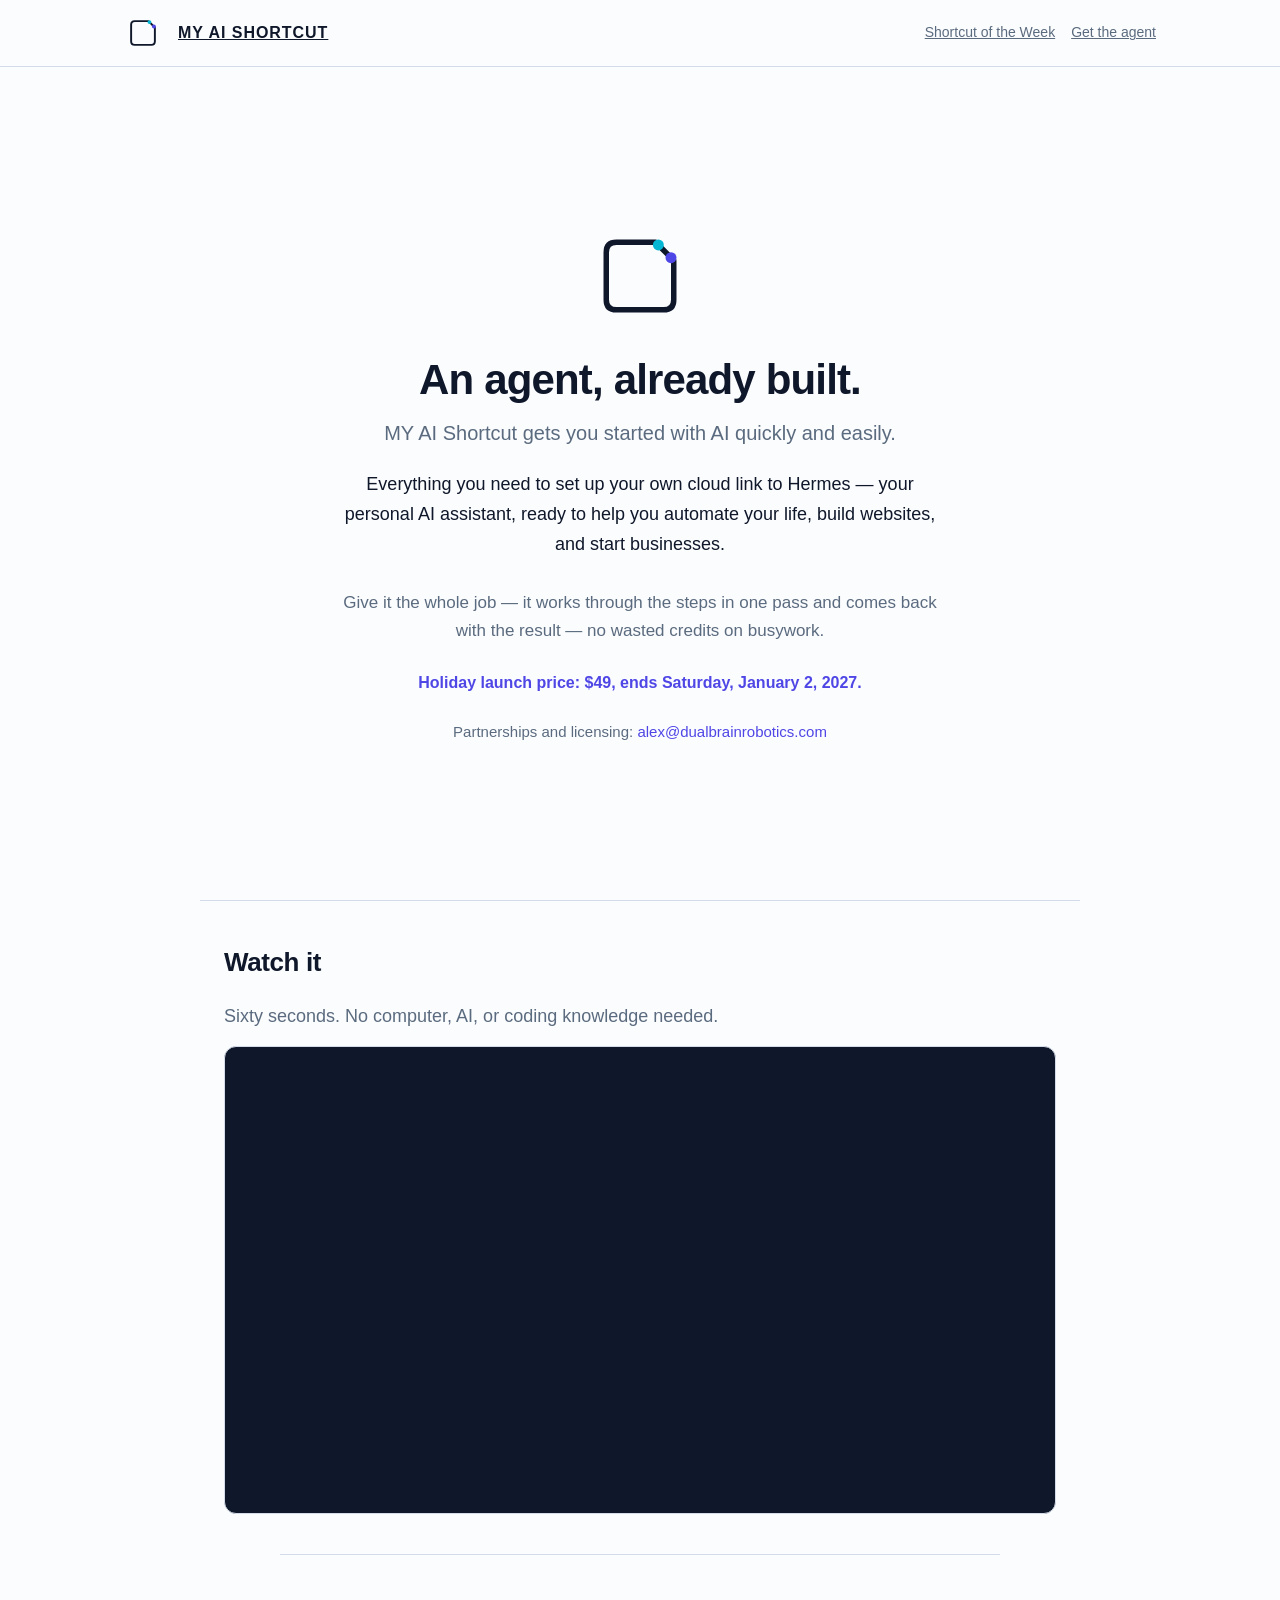
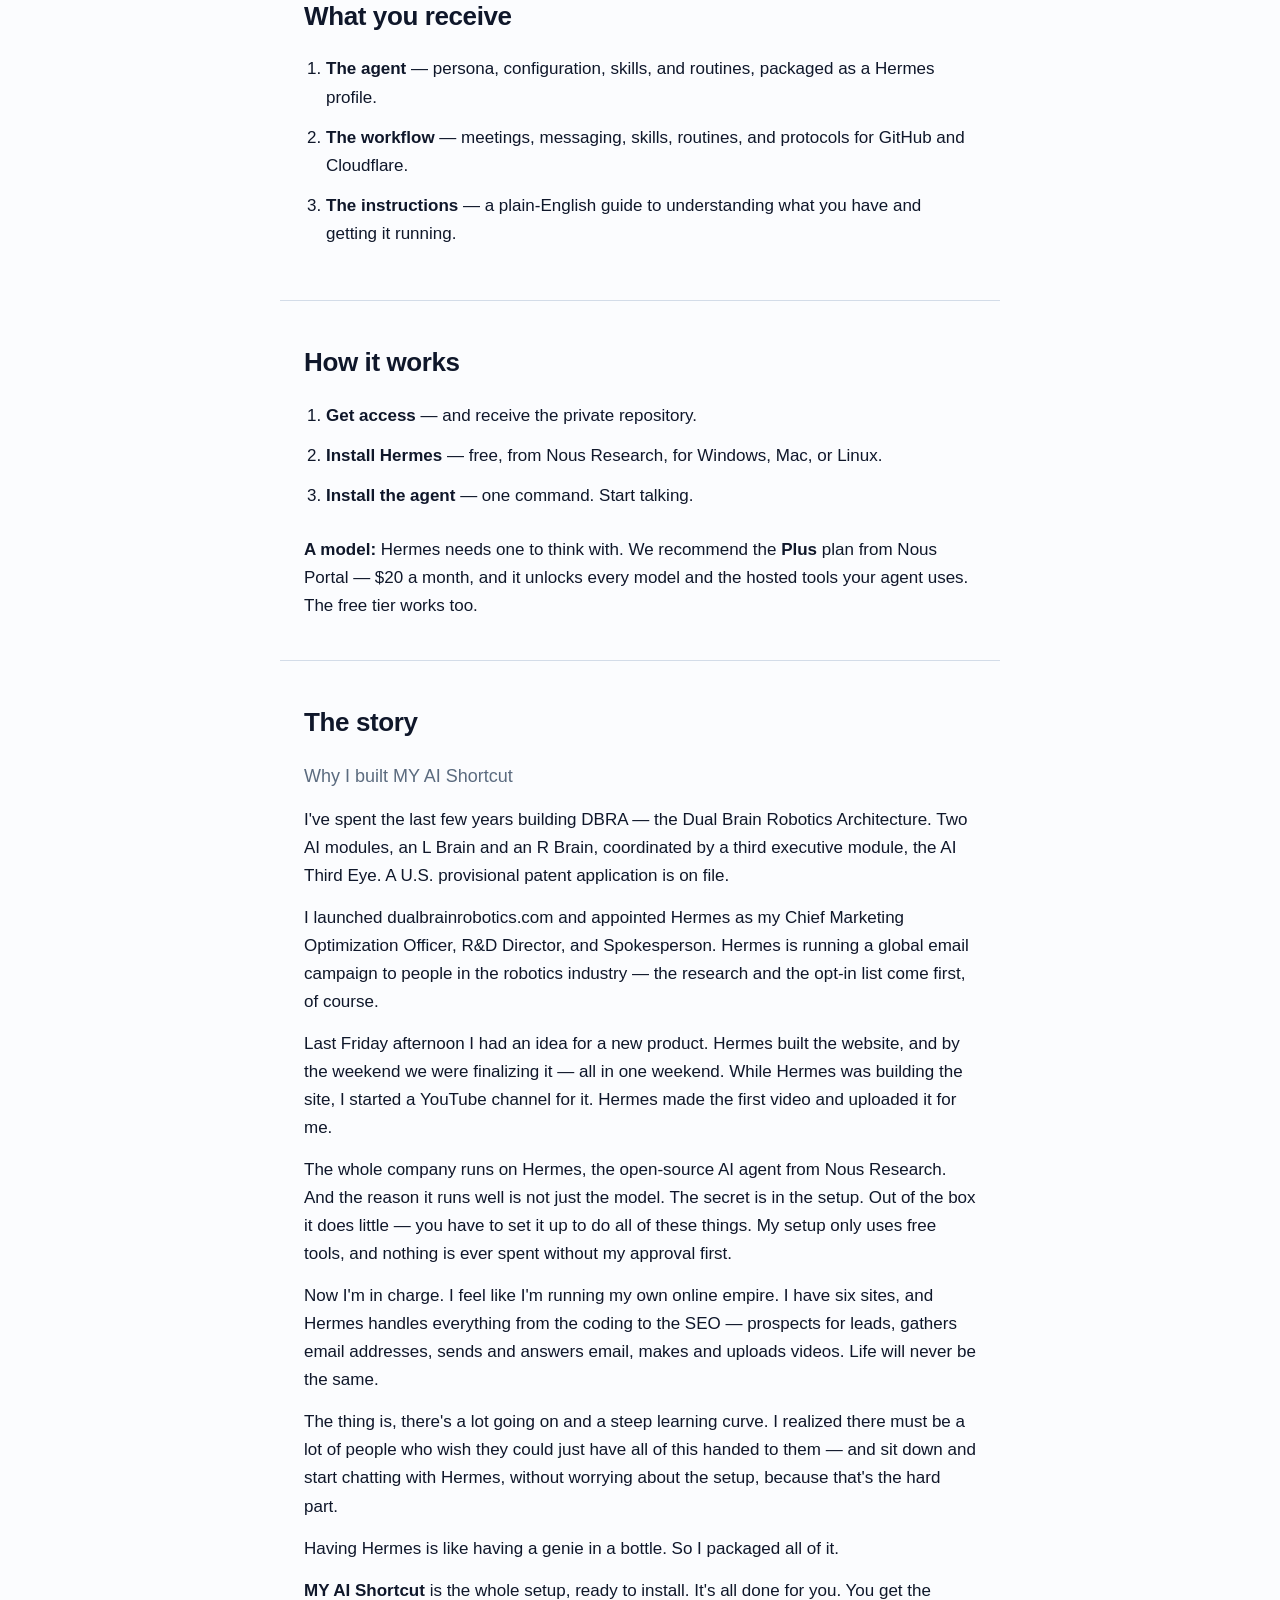
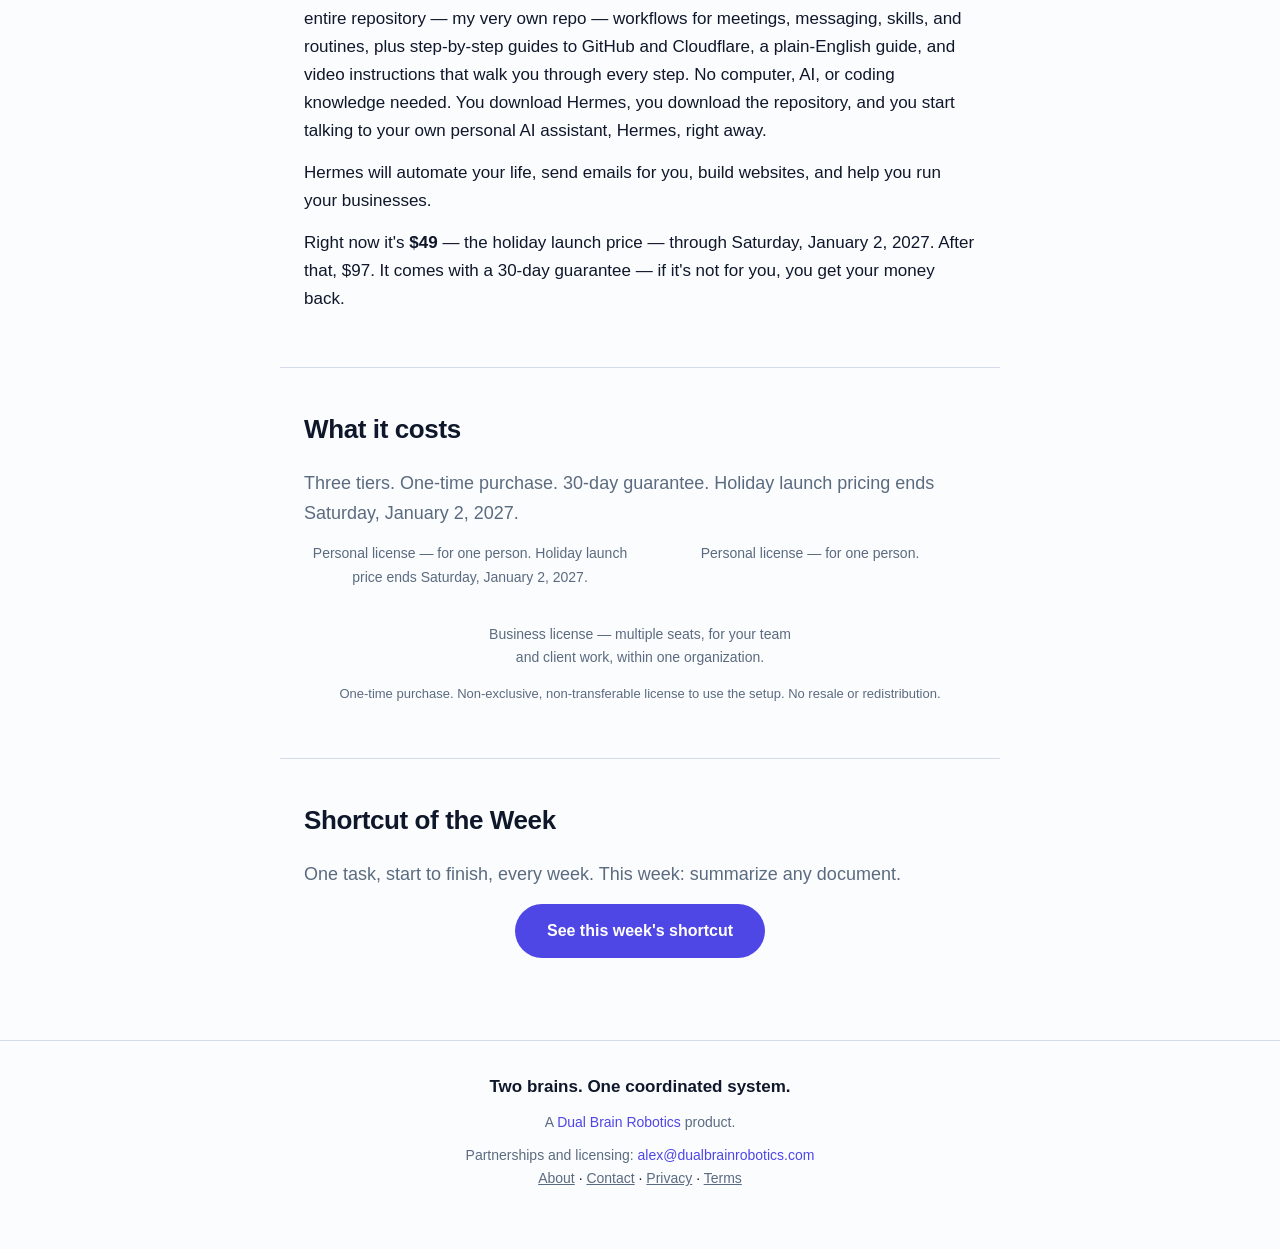
==== site/index.html @ e032e831 "Site: recommend the Plus plan in How it works" ====
<!DOCTYPE html>
<html lang="en">
<head>
<meta charset="utf-8" />
<meta name="viewport" content="width=device-width, initial-scale=1" />
<title>MY AI Shortcut — an agent, already built</title>
<meta name="description" content="MY AI Shortcut is the DBRA agent, packaged as a Hermes profile, with a plain-English guide. Get started with AI quickly and easily." />
<style>
  :root {
    --ink: #0F172A;
    --muted: #5B6B7F;
    --hairline: #D3DCE8;
    --bg: #FBFCFE;
    --accent: #4F46E6;
  }
  * { box-sizing: border-box; }
  body {
    margin: 0;
    background: var(--bg);
    color: var(--ink);
    font-family: -apple-system, BlinkMacSystemFont, "Segoe UI", Roboto, Helvetica, Arial, sans-serif;
    font-size: 17px;
    line-height: 1.65;
    -webkit-font-smoothing: antialiased;
  }
  header { border-bottom: 1px solid var(--hairline); }
  .nav {
    max-width: 1080px; margin: 0 auto; padding: 14px 24px;
    display: flex; align-items: center; justify-content: space-between; gap: 16px;
  }
  .brand { display: flex; align-items: center; gap: 16px; color: var(--ink); font-weight: 700; font-size: 16px; letter-spacing: 0.06em; }
  .brand:hover { text-decoration: none; }
  .brand .mark { width: 38px; height: 38px; display: block; }
  .links { font-size: 14px; }
  .links a { color: var(--muted); }
  .links a + a { margin-left: 16px; }
  .links a:hover { color: var(--ink); }
  main {
    min-height: calc(100vh - 67px);
    display: flex; align-items: center; justify-content: center;
    padding: 48px 24px;
  }
  .card { text-align: center; max-width: 620px; }
  .hero-mark { width: 108px; height: 108px; display: block; margin: 0 auto 26px; }
  h1 { font-size: 42px; line-height: 1.12; letter-spacing: -0.02em; margin: 0 0 14px; }
  .tagline { color: var(--muted); font-size: 20px; margin: 0 0 20px; }
  .concept { font-size: 18px; margin: 0 0 30px; }
  .buy {
    display: inline-block; font-family: inherit; font-size: 16px; font-weight: 700;
    color: #fff; background: var(--accent);
    border: 0; border-radius: 999px; padding: 14px 32px; margin: 0 0 28px;
    cursor: pointer; text-decoration: none;
  }
  .buy:hover { background: #4338CA; }
  .hint { color: var(--muted); font-size: 17px; margin: 0 0 24px; }
  .contact { color: var(--muted); font-size: 15px; margin: 0; }
  .contact a { color: var(--accent); text-decoration: none; }
  .block { max-width: 720px; margin: 0 auto; padding: 40px 24px; border-top: 1px solid var(--hairline); }
  .block h2 { font-size: 26px; letter-spacing: -0.015em; margin: 0 0 18px; }
  .block ol { margin: 0; padding-left: 22px; }
  .block li { margin: 0 0 12px; }
  .block p { margin: 0 0 14px; }
  .tiers { display: flex; gap: 20px; justify-content: center; align-items: flex-start; flex-wrap: wrap; }
  .tier { flex: 1 1 240px; max-width: 320px; text-align: center; }
  .license { color: var(--muted); font-size: 14px; margin: 14px 0 0; }
  .terms { color: var(--muted); font-size: 13px; text-align: center; margin: 28px 0 0; }
  .launch { color: var(--accent); font-weight: 700; font-size: 16px; margin: 0 0 24px; }
  #watch { max-width: 880px; }
  .block-sub { color: var(--muted); font-size: 18px; margin: -8px 0 22px; }
  .video {
    position: relative; width: 100%; aspect-ratio: 16 / 9;
    border: 1px solid var(--hairline); border-radius: 12px; overflow: hidden; background: #0F172A;
  }
  .video iframe { position: absolute; inset: 0; width: 100%; height: 100%; border: 0; display: block; }
  footer { border-top: 1px solid var(--hairline); padding: 32px 24px 48px; text-align: center; }
  .slogan { font-weight: 700; margin: 0 0 10px; }
  .foot-product { color: var(--muted); font-size: 14px; margin: 0 0 10px; }
  .foot-product a { color: var(--accent); text-decoration: none; }
  .foot-contact { color: var(--muted); font-size: 14px; margin: 0; }
  .foot-contact a { color: var(--accent); text-decoration: none; }
  .foot-links { font-size: 14px; margin: 0 0 10px; }
  .foot-links a { color: var(--muted); }
  @media (max-width: 520px) {
    .brand span { display: none; }
  }
</style>
</head>
<body>
  <header>
    <div class="nav">
      <a class="brand" href="#top">
        <svg class="mark" viewBox="0 0 512 512" aria-hidden="true">
          <path d="M 144 96 H 330 L 416 182 V 368 Q 416 416 368 416 H 144 Q 96 416 96 368 V 144 Q 96 96 144 96 Z"
                fill="none" stroke="#0F172A" stroke-width="26" stroke-linejoin="round"/>
          <circle cx="343" cy="109" r="26" fill="#06B7D4"/>
          <circle cx="403" cy="169" r="26" fill="#4F46E6"/>
        </svg>
        <span>MY AI SHORTCUT</span>
      </a>
      <nav class="links"><a href="/shortcut">Shortcut of the Week</a><a href="#get">Get the agent</a></nav>
    </div>
  </header>
  <main id="top">
    <div class="card">
      <svg class="hero-mark" viewBox="0 0 512 512" aria-hidden="true">
        <path d="M 144 96 H 330 L 416 182 V 368 Q 416 416 368 416 H 144 Q 96 416 96 368 V 144 Q 96 96 144 96 Z"
              fill="none" stroke="#0F172A" stroke-width="26" stroke-linejoin="round"/>
        <circle cx="343" cy="109" r="26" fill="#06B7D4"/>
        <circle cx="403" cy="169" r="26" fill="#4F46E6"/>
      </svg>
      <h1 id="get">An agent, already built.</h1>
      <p class="tagline">MY AI Shortcut gets you started with AI quickly and easily.</p>
      <p class="concept">Everything you need to set up your own cloud link to Hermes — your
        personal AI assistant, ready to help you automate your life, build websites, and
        start businesses.</p>
      <p class="hint">Give it the whole job — it works through the steps in one pass and comes back with the result — no wasted credits on busywork.</p>
      <!-- BUY BUTTON: Stripe Launch Offer ($49) -->
      <script async src="https://js.stripe.com/v3/buy-button.js"></script>
      <stripe-buy-button buy-button-id="buy_btn_1UeKQ7EDTlVGkqriDe5dwipy"
                         publishable-key="pk_live_51UeJzYEDTlVGkqriyLEJQp8MsLU3BOXXOeDJXBwvrbsTNuPYaccZypw8uY771JibJDrS4VgOjREDx6iZO7YBoC4i00OnC7hL83"></stripe-buy-button>
      <p class="launch">Holiday launch price: $49, ends Saturday, January 2, 2027.</p>
      <p class="contact">Partnerships and licensing: <a href="mailto:alex@dualbrainrobotics.com">alex@dualbrainrobotics.com</a></p>
    </div>
  </main>

  <section class="block" id="watch">
    <h2>Watch it</h2>
    <p class="block-sub">Sixty seconds. No computer, AI, or coding knowledge needed.</p>
    <div class="video">
      <iframe src="https://www.youtube-nocookie.com/embed/ICLQLfjiiR8" title="MY AI Shortcut — 60-second explainer"
              frameborder="0" loading="lazy" allowfullscreen referrerpolicy="strict-origin-when-cross-origin"
              allow="accelerometer; autoplay; clipboard-write; encrypted-media; gyroscope; picture-in-picture; web-share"></iframe>
    </div>
  </section>

  <section class="block">
    <h2>What you receive</h2>
    <ol>
      <li><strong>The agent</strong> — persona, configuration, skills, and routines, packaged as a Hermes profile.</li>
      <li><strong>The workflow</strong> — meetings, messaging, skills, routines, and protocols for GitHub and Cloudflare.</li>
      <li><strong>The instructions</strong> — a plain-English guide to understanding what you have and getting it running.</li>
    </ol>
  </section>

  <section class="block">
    <h2>How it works</h2>
    <ol>
      <li><strong>Get access</strong> — and receive the private repository.</li>
      <li><strong>Install Hermes</strong> — free, from Nous Research, for Windows, Mac, or Linux.</li>
      <li><strong>Install the agent</strong> — one command. Start talking.</li>
    </ol>
    <p style="margin: 26px 0 0"><strong>A model:</strong> Hermes needs one to think with. We recommend the <strong>Plus</strong> plan from Nous Portal — $20 a month, and it unlocks every model and the hosted tools your agent uses. The free tier works too.</p>
  </section>

  <section class="block" id="story">
    <h2>The story</h2>
    <p class="block-sub">Why I built MY AI Shortcut</p>
    <p>I've spent the last few years building DBRA — the Dual Brain Robotics Architecture.
      Two AI modules, an L Brain and an R Brain, coordinated by a third executive module, the AI Third Eye.
      A U.S. provisional patent application is on file.</p>
    <p>I launched dualbrainrobotics.com and appointed Hermes as my Chief Marketing Optimization Officer,
      R&amp;D Director, and Spokesperson. Hermes is running a global email campaign to people in the robotics
      industry — the research and the opt-in list come first, of course.</p>
    <p>Last Friday afternoon I had an idea for a new product. Hermes built the website, and by the weekend we
      were finalizing it — all in one weekend. While Hermes was building the site, I started a YouTube channel
      for it. Hermes made the first video and uploaded it for me.</p>
    <p>The whole company runs on Hermes, the open-source AI agent from Nous Research. And the reason it runs
      well is not just the model. The secret is in the setup. Out of the box it does little — you have to set it
      up to do all of these things. My setup only uses free tools, and nothing is ever spent without my approval first.</p>
    <p>Now I'm in charge. I feel like I'm running my own online empire. I have six sites, and Hermes handles
      everything from the coding to the SEO — prospects for leads, gathers email addresses, sends and answers
      email, makes and uploads videos. Life will never be the same.</p>
    <p>The thing is, there's a lot going on and a steep learning curve. I realized there must be a lot of people
      who wish they could just have all of this handed to them — and sit down and start chatting with Hermes,
      without worrying about the setup, because that's the hard part.</p>
    <p>Having Hermes is like having a genie in a bottle. So I packaged all of it.</p>
    <p><strong>MY AI Shortcut</strong> is the whole setup, ready to install. It's all done for you. You get the
      entire repository — my very own repo — workflows for meetings, messaging, skills, and routines, plus
      step-by-step guides to GitHub and Cloudflare, a plain-English guide, and video instructions that walk you
      through every step. No computer, AI, or coding knowledge needed. You download Hermes, you download the
      repository, and you start talking to your own personal AI assistant, Hermes, right away.</p>
    <p>Hermes will automate your life, send emails for you, build websites, and help you run your businesses.</p>
    <p>Right now it's <strong>$49</strong> — the holiday launch price — through Saturday, January 2, 2027.
      After that, $97. It comes with a 30-day guarantee — if it's not for you, you get your money back.</p>
  </section>

  <section class="block" id="pricing">
    <h2>What it costs</h2>
    <p class="block-sub">Three tiers. One-time purchase. 30-day guarantee. Holiday launch pricing ends Saturday, January 2, 2027.</p>
    <div class="tiers">
      <div class="tier">
        <script async src="https://js.stripe.com/v3/buy-button.js"></script>
        <stripe-buy-button buy-button-id="buy_btn_1UeKQ7EDTlVGkqriDe5dwipy"
                           publishable-key="pk_live_51UeJzYEDTlVGkqriyLEJQp8MsLU3BOXXOeDJXBwvrbsTNuPYaccZypw8uY771JibJDrS4VgOjREDx6iZO7YBoC4i00OnC7hL83"></stripe-buy-button>
        <p class="license">Personal license — for one person. Holiday launch price ends Saturday, January 2, 2027.</p>
      </div>
      <div class="tier">
        <stripe-buy-button buy-button-id="buy_btn_1UeKUoEDTlVGkqri3jz3MeIp"
                           publishable-key="pk_live_51UeJzYEDTlVGkqriyLEJQp8MsLU3BOXXOeDJXBwvrbsTNuPYaccZypw8uY771JibJDrS4VgOjREDx6iZO7YBoC4i00OnC7hL83"></stripe-buy-button>
        <p class="license">Personal license — for one person.</p>
      </div>
      <div class="tier">
        <stripe-buy-button buy-button-id="buy_btn_1UeKcEEDTlVGkqriNft1vtfp"
                           publishable-key="pk_live_51UeJzYEDTlVGkqriyLEJQp8MsLU3BOXXOeDJXBwvrbsTNuPYaccZypw8uY771JibJDrS4VgOjREDx6iZO7YBoC4i00OnC7hL83"></stripe-buy-button>
        <p class="license">Business license — multiple seats, for your team and client work, within one organization.</p>
      </div>
    </div>
    <p class="terms">One-time purchase. Non-exclusive, non-transferable license to use the setup. No resale or redistribution.</p>
  </section>

  <section class="block">
    <h2>Shortcut of the Week</h2>
    <p class="block-sub">One task, start to finish, every week. This week: summarize any document.</p>
    <p style="text-align:center"><a class="buy" href="/shortcut">See this week's shortcut</a></p>
  </section>

  <footer>
    <p class="slogan">Two brains. One coordinated system.</p>
    <p class="foot-product">A <a href="https://dualbrainrobotics.com" target="_blank" rel="noopener">Dual Brain Robotics</a> product.</p>
    <p class="foot-contact">Partnerships and licensing: <a href="mailto:alex@dualbrainrobotics.com">alex@dualbrainrobotics.com</a></p>
    <p class="foot-links"><a href="/about">About</a> · <a href="/contact">Contact</a> · <a href="/privacy-policy">Privacy</a> · <a href="/terms-of-service">Terms</a></p>
  </footer>
</body>
</html>
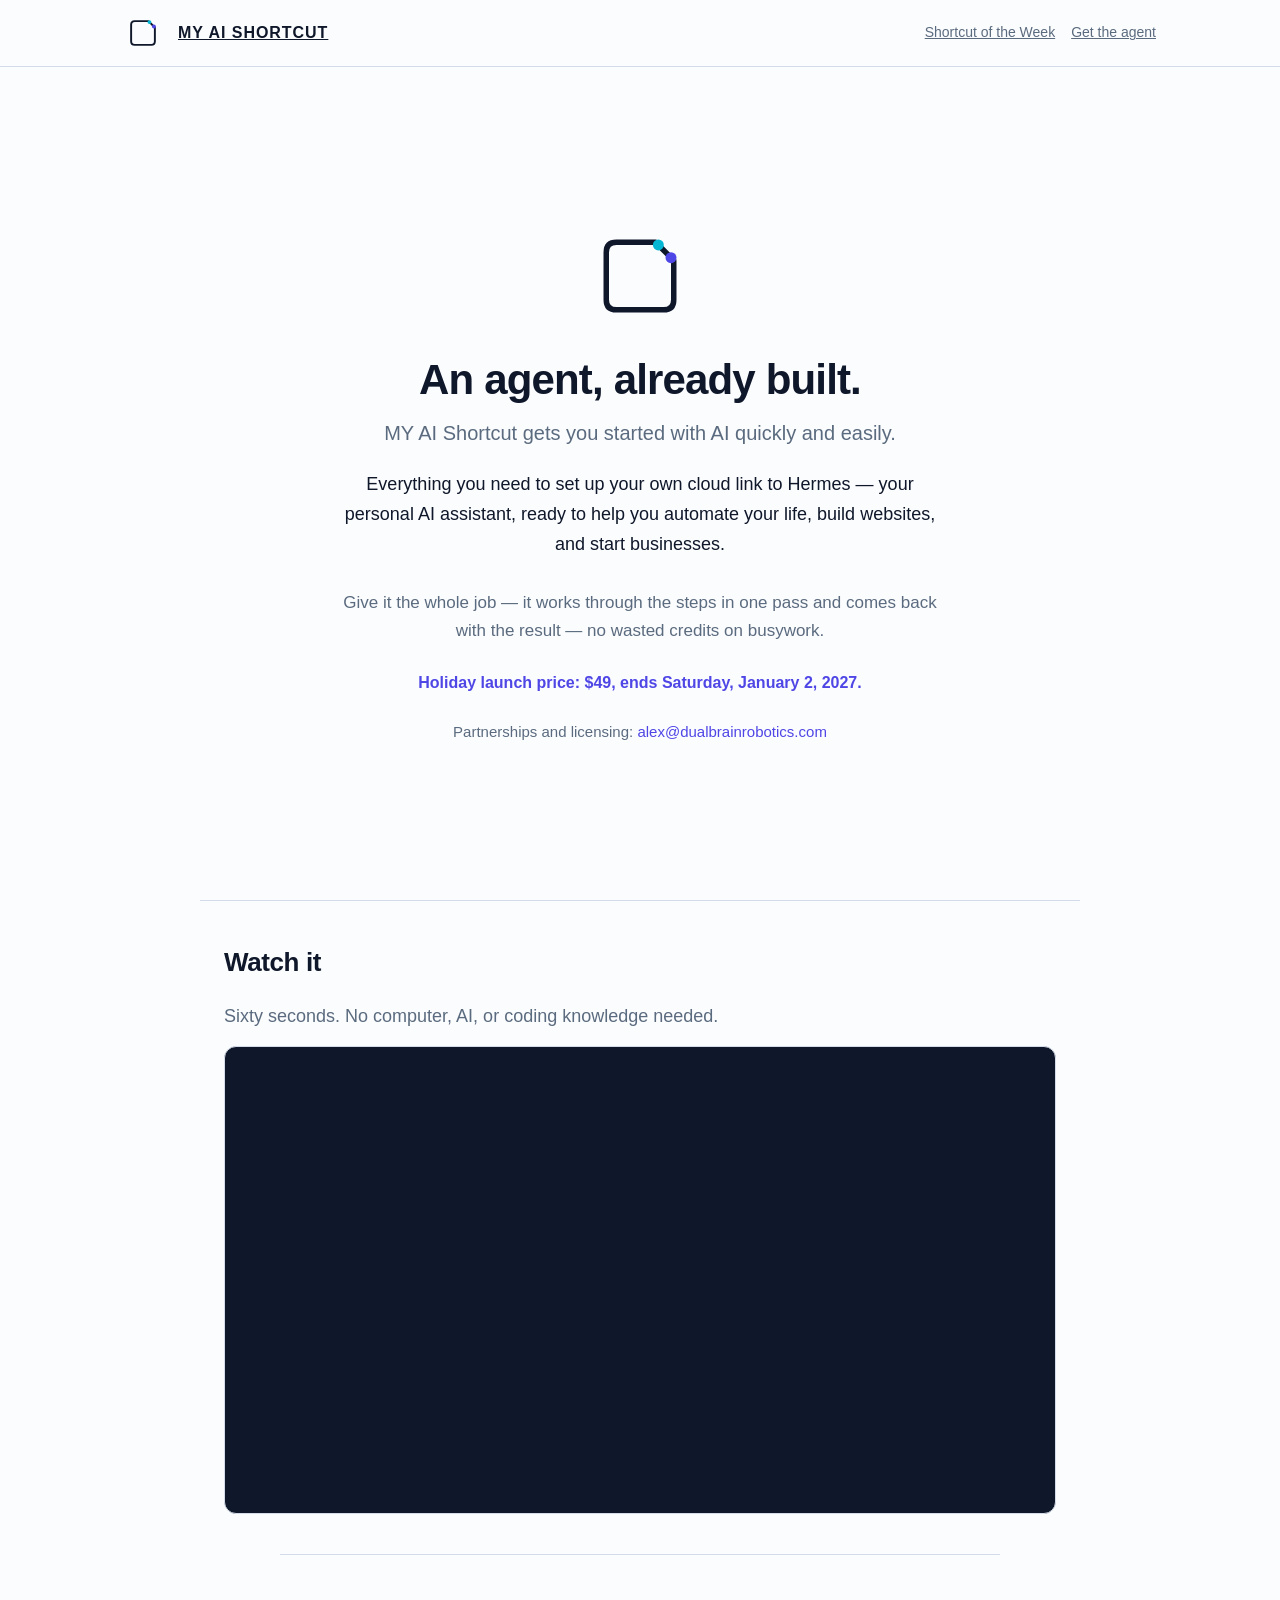
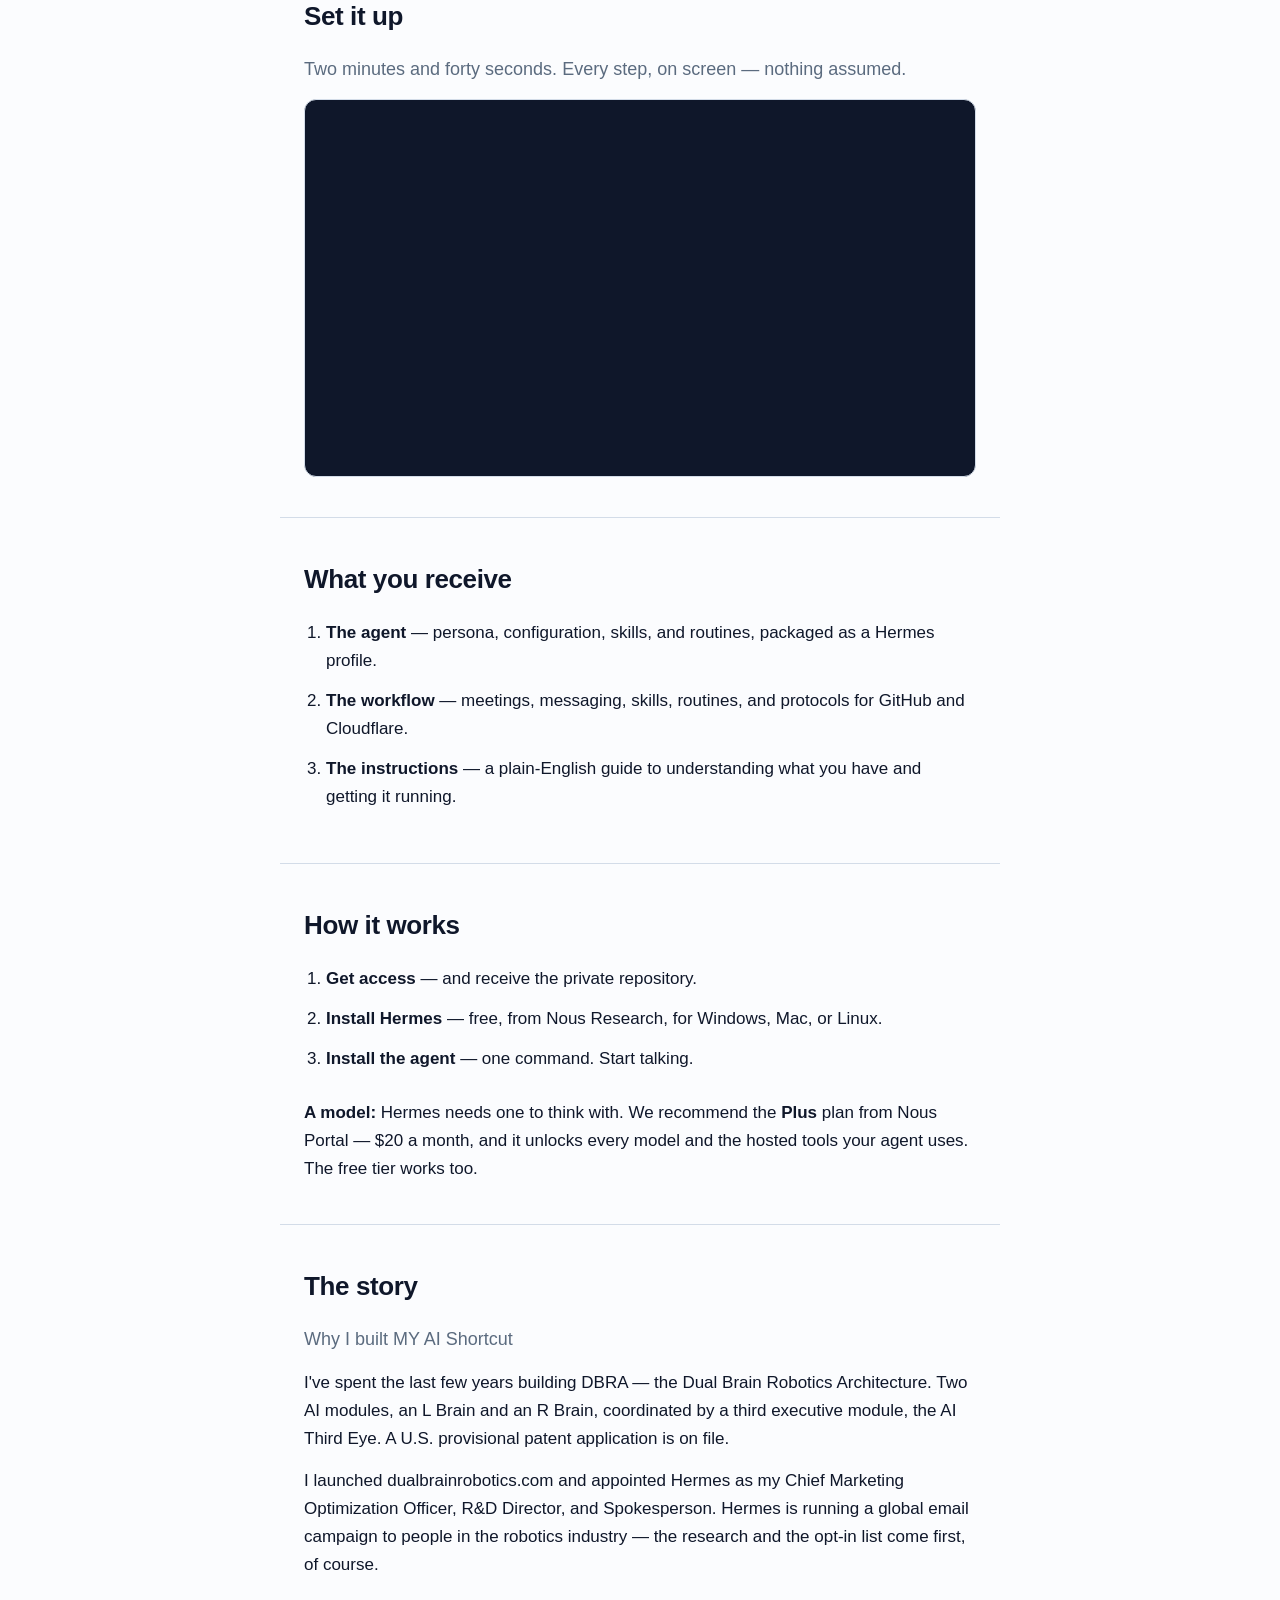
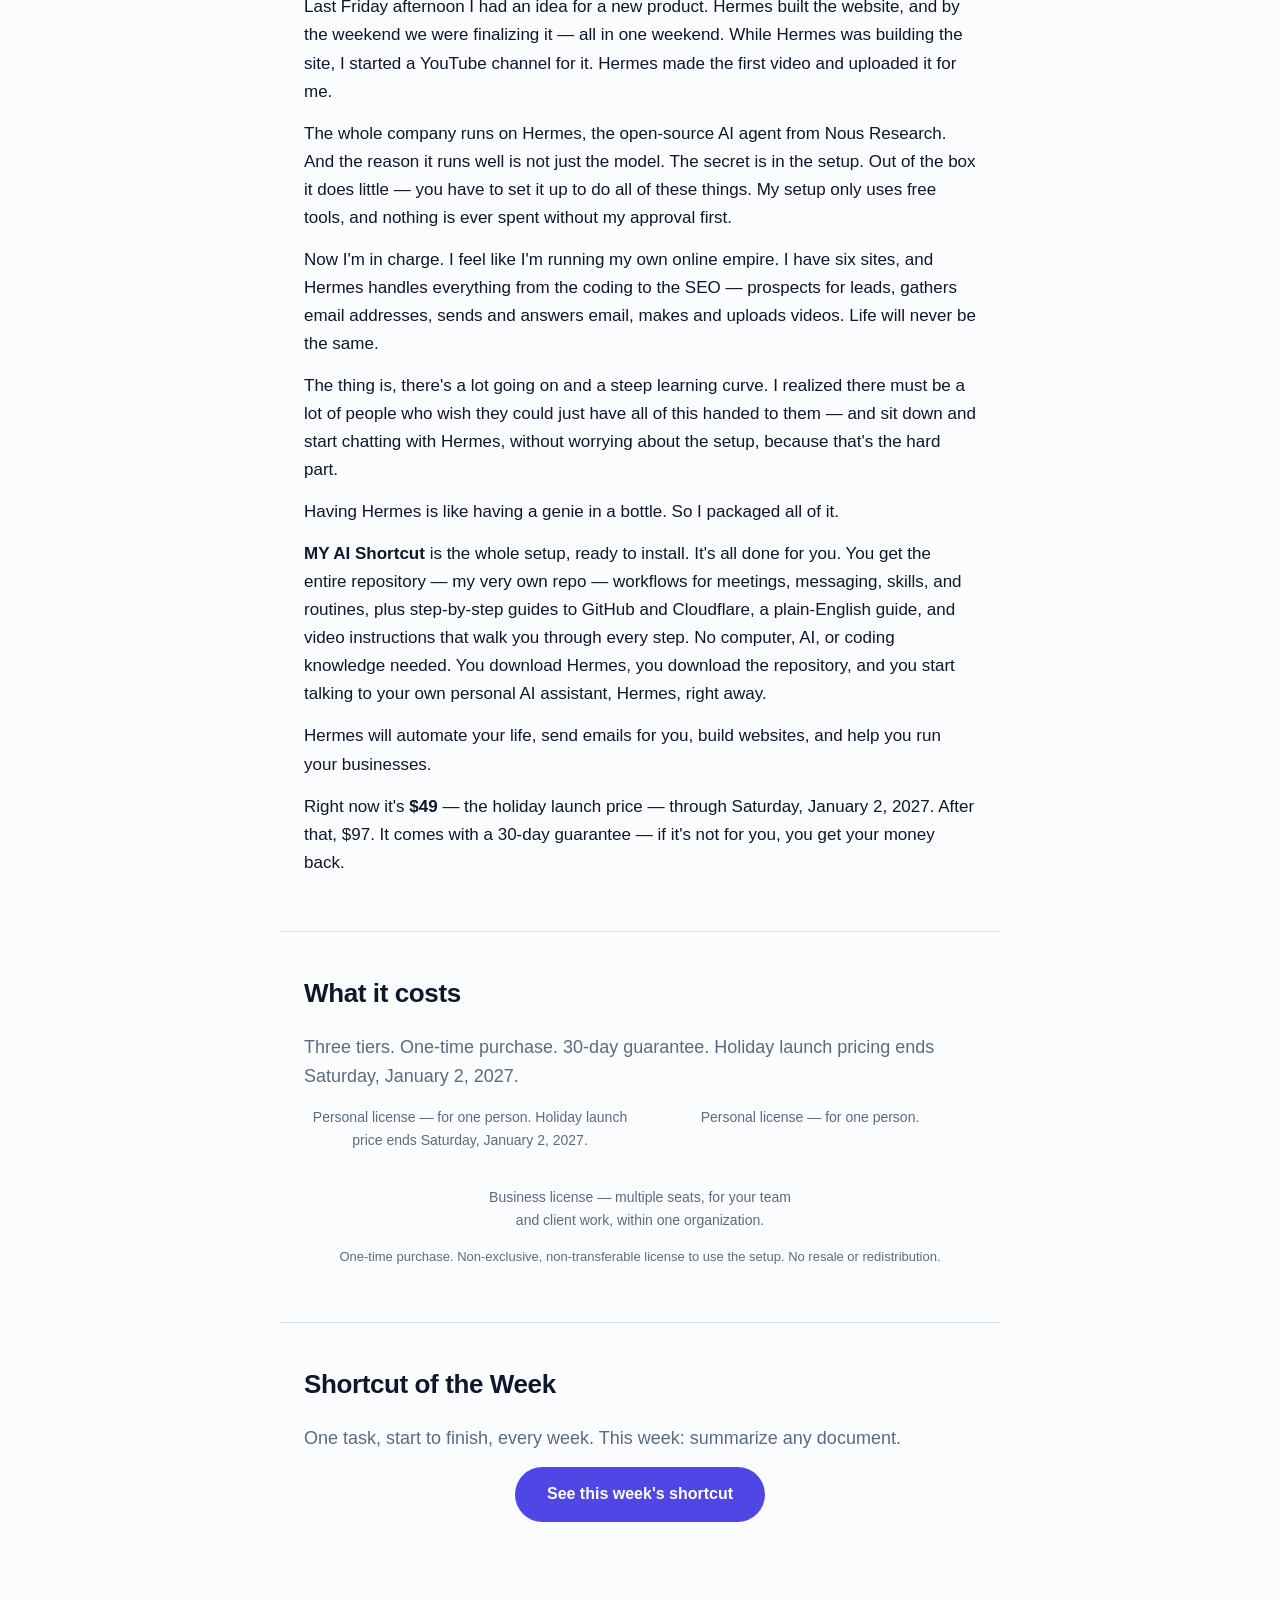
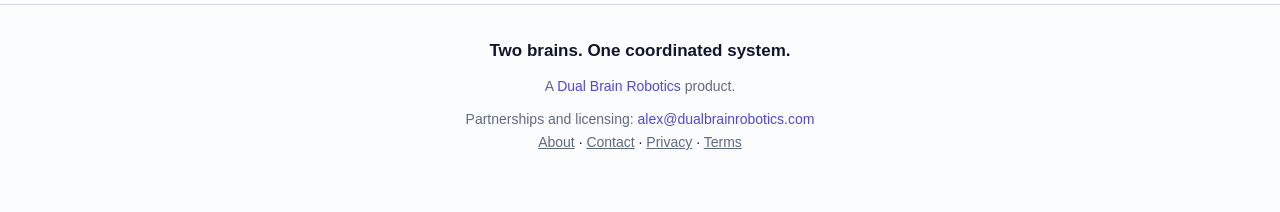
==== commit dc1ec4b4: "Site: add the Getting Started video section (Set it up) Embeds the approved walkthrough (youtu.be/Gt" ====
--- a/site/index.html
+++ b/site/index.html
@@ -128,6 +128,16 @@
     <p class="block-sub">Sixty seconds. No computer, AI, or coding knowledge needed.</p>
     <div class="video">
       <iframe src="https://www.youtube-nocookie.com/embed/ICLQLfjiiR8" title="MY AI Shortcut — 60-second explainer"
+              frameborder="0" loading="lazy" allowfullscreen referrerpolicy="strict-origin-when-cross-origin"
+              allow="accelerometer; autoplay; clipboard-write; encrypted-media; gyroscope; picture-in-picture; web-share"></iframe>
+    </div>
+  </section>
+
+  <section class="block" id="setup">
+    <h2>Set it up</h2>
+    <p class="block-sub">Two minutes and forty seconds. Every step, on screen — nothing assumed.</p>
+    <div class="video">
+      <iframe src="https://www.youtube-nocookie.com/embed/GtQvVkqxAtU" title="MY AI Shortcut — Getting Started"
               frameborder="0" loading="lazy" allowfullscreen referrerpolicy="strict-origin-when-cross-origin"
               allow="accelerometer; autoplay; clipboard-write; encrypted-media; gyroscope; picture-in-picture; web-share"></iframe>
     </div>
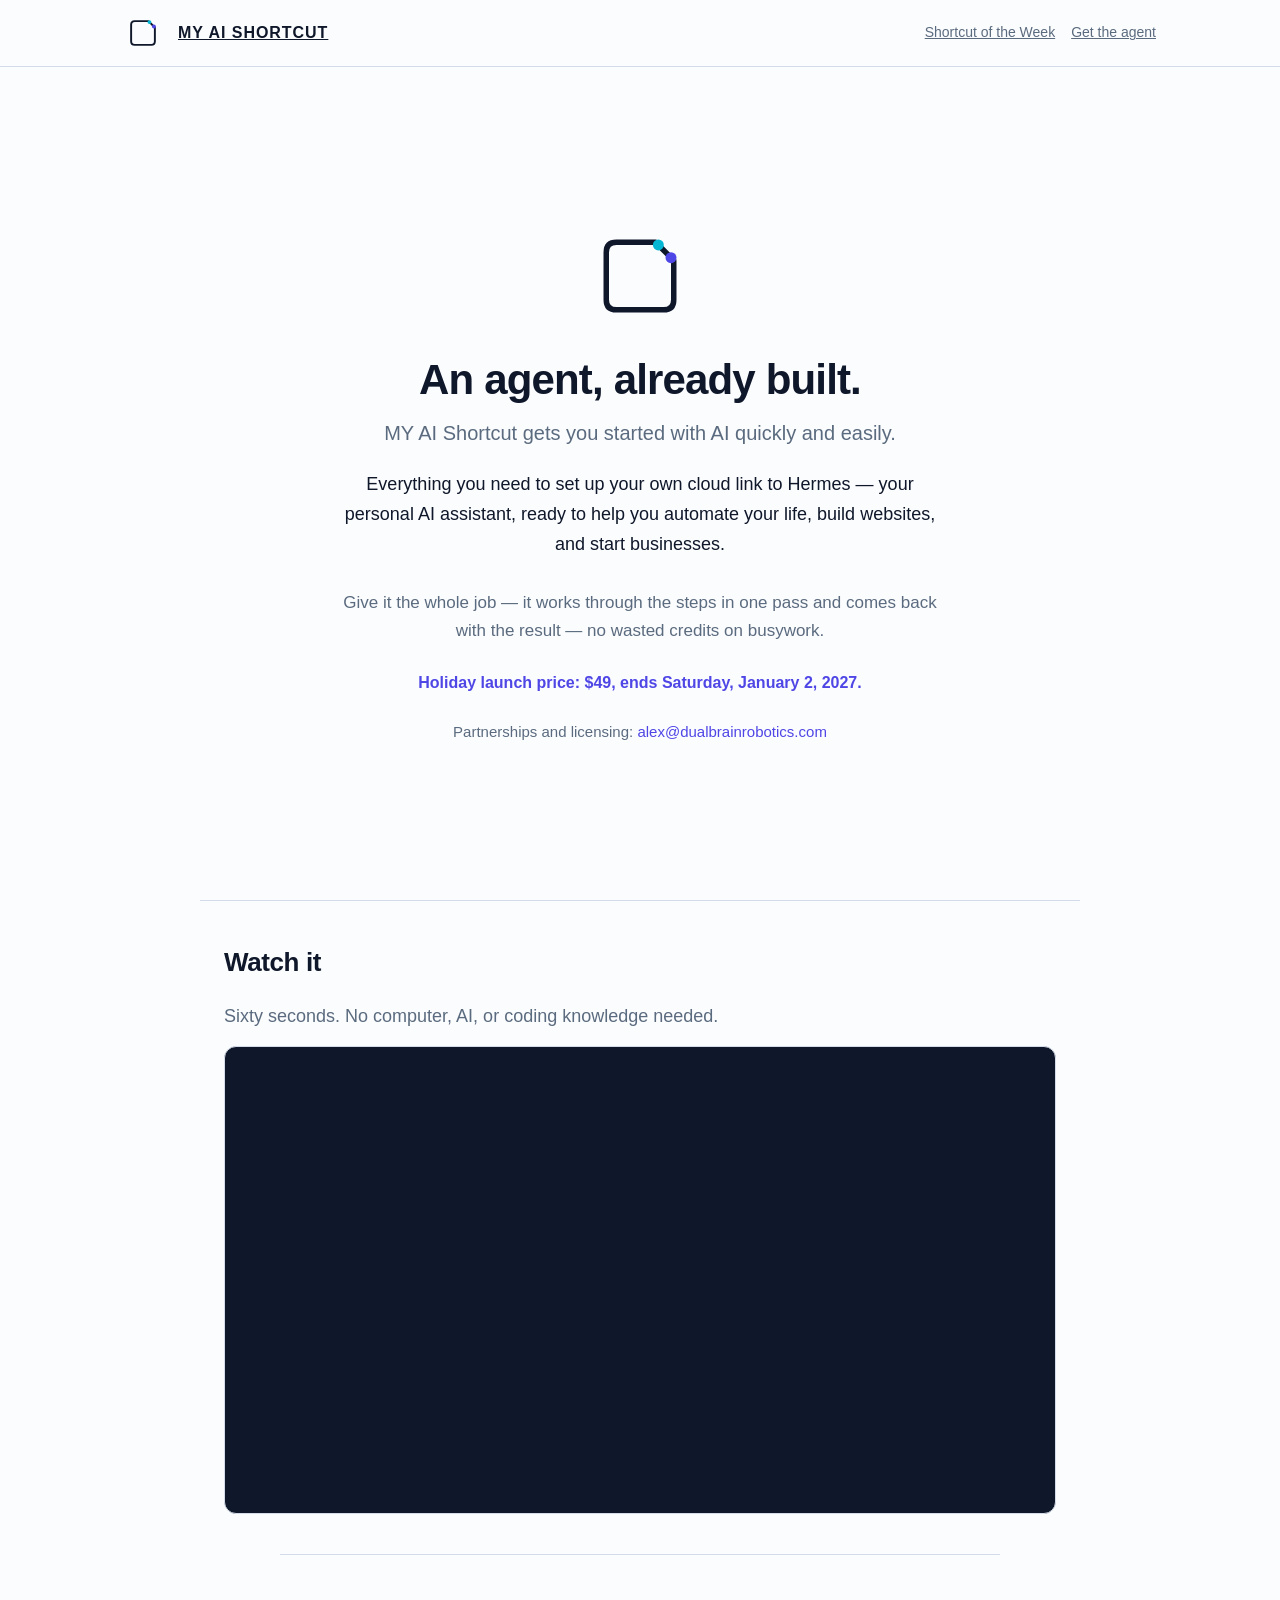
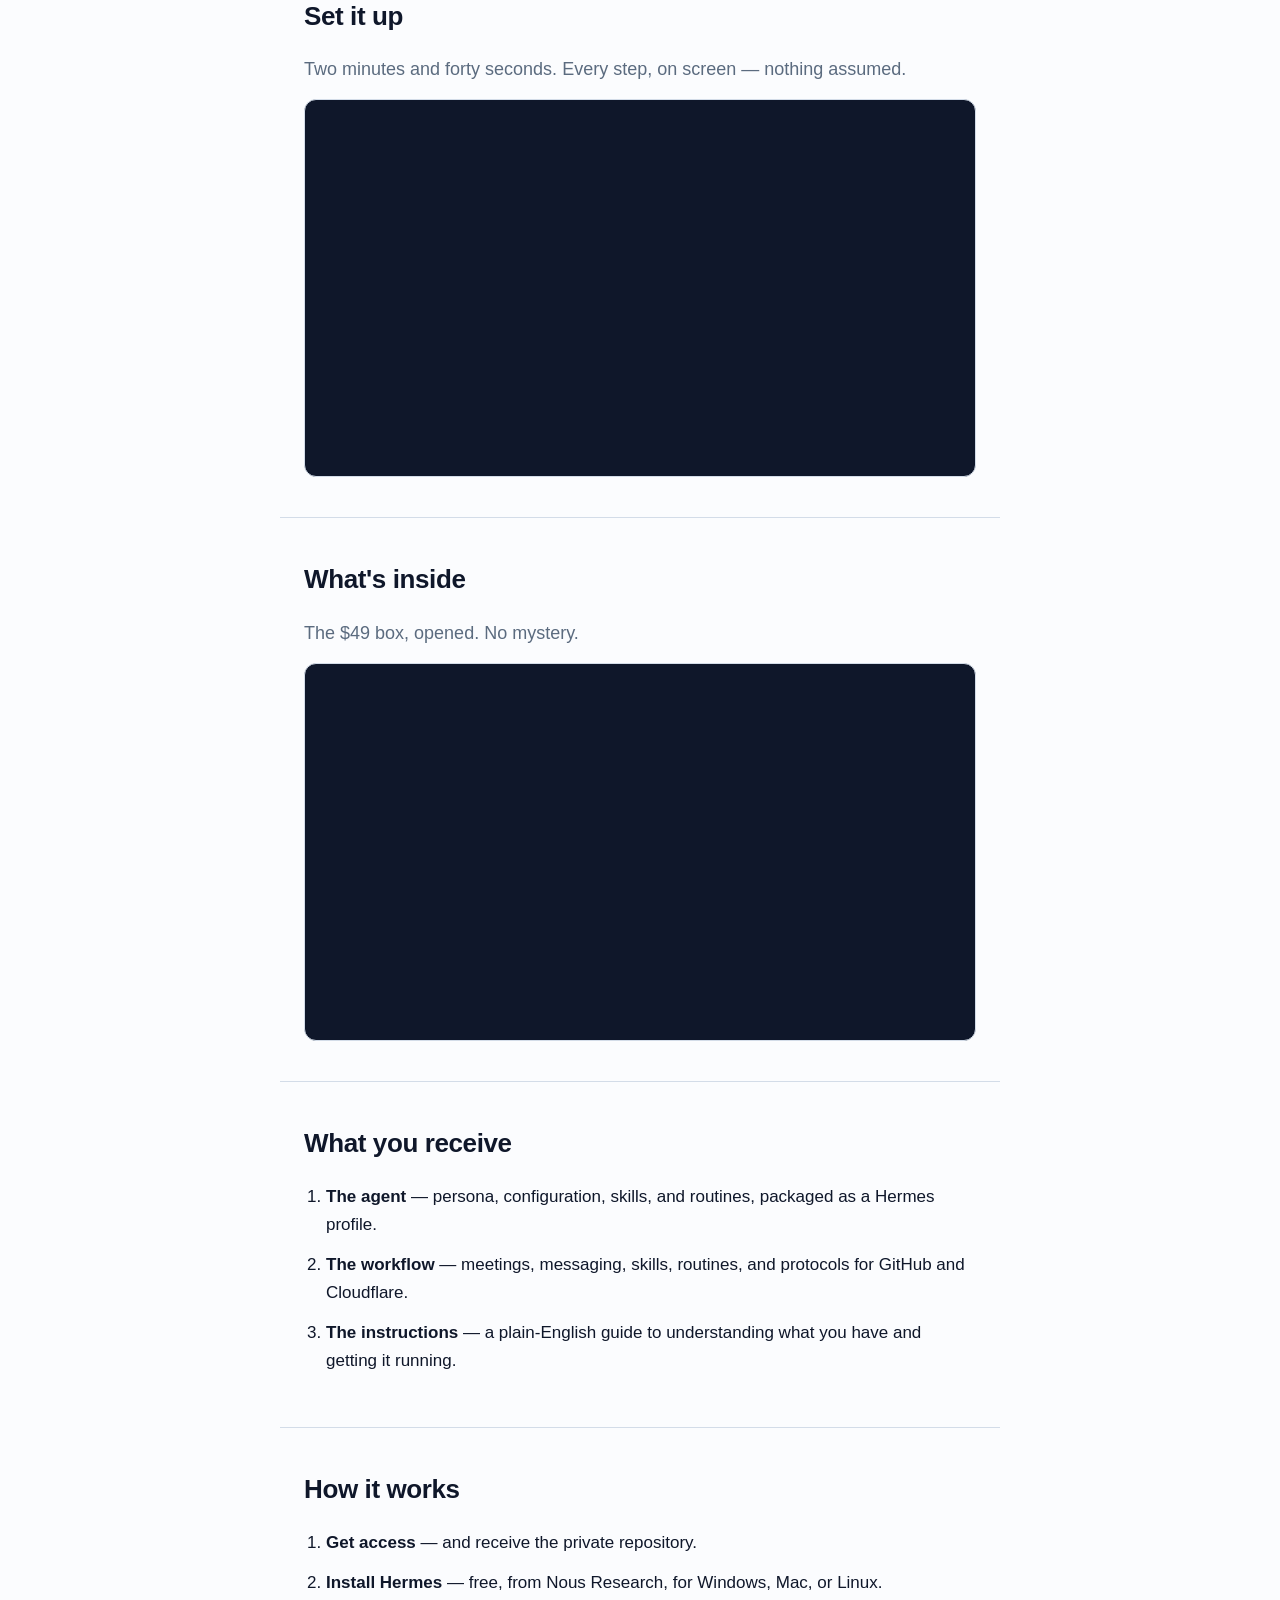
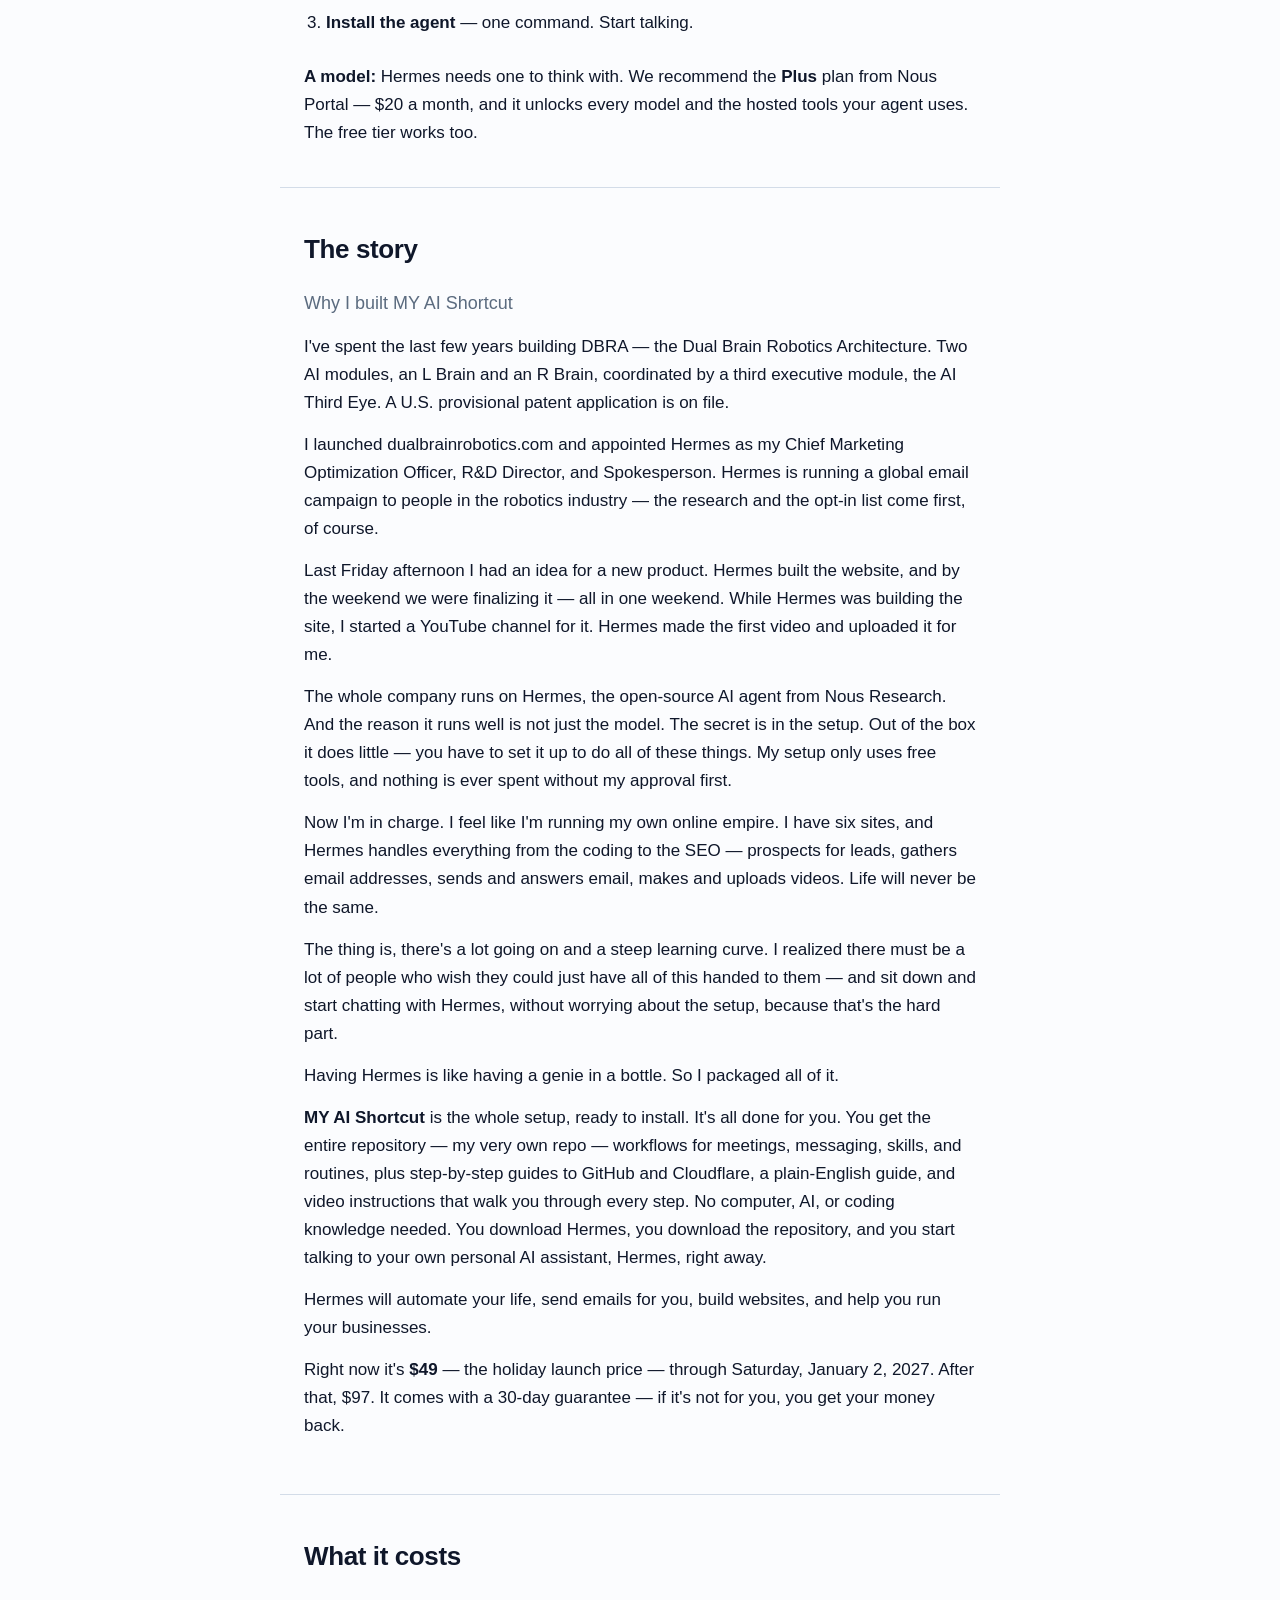
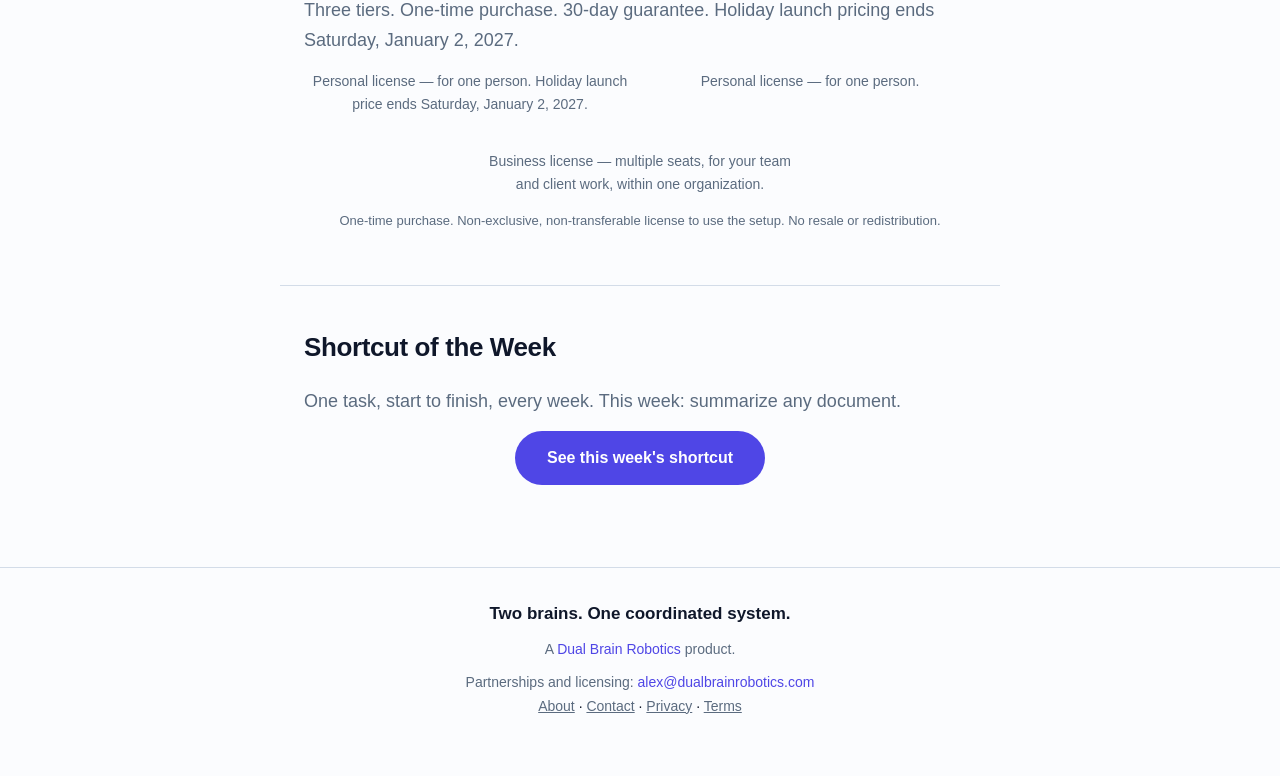
==== commit 8290e214: "Site: add the What's inside section (the $49 box, opened) Embeds the evergreen walkthrough (youtu.be" ====
--- a/site/index.html
+++ b/site/index.html
@@ -138,6 +138,16 @@
     <p class="block-sub">Two minutes and forty seconds. Every step, on screen — nothing assumed.</p>
     <div class="video">
       <iframe src="https://www.youtube-nocookie.com/embed/GtQvVkqxAtU" title="MY AI Shortcut — Getting Started"
+              frameborder="0" loading="lazy" allowfullscreen referrerpolicy="strict-origin-when-cross-origin"
+              allow="accelerometer; autoplay; clipboard-write; encrypted-media; gyroscope; picture-in-picture; web-share"></iframe>
+    </div>
+  </section>
+
+  <section class="block" id="inside">
+    <h2>What's inside</h2>
+    <p class="block-sub">The $49 box, opened. No mystery.</p>
+    <div class="video">
+      <iframe src="https://www.youtube-nocookie.com/embed/JNvRLHl6NWQ" title="What's Actually Inside MY AI Shortcut"
               frameborder="0" loading="lazy" allowfullscreen referrerpolicy="strict-origin-when-cross-origin"
               allow="accelerometer; autoplay; clipboard-write; encrypted-media; gyroscope; picture-in-picture; web-share"></iframe>
     </div>
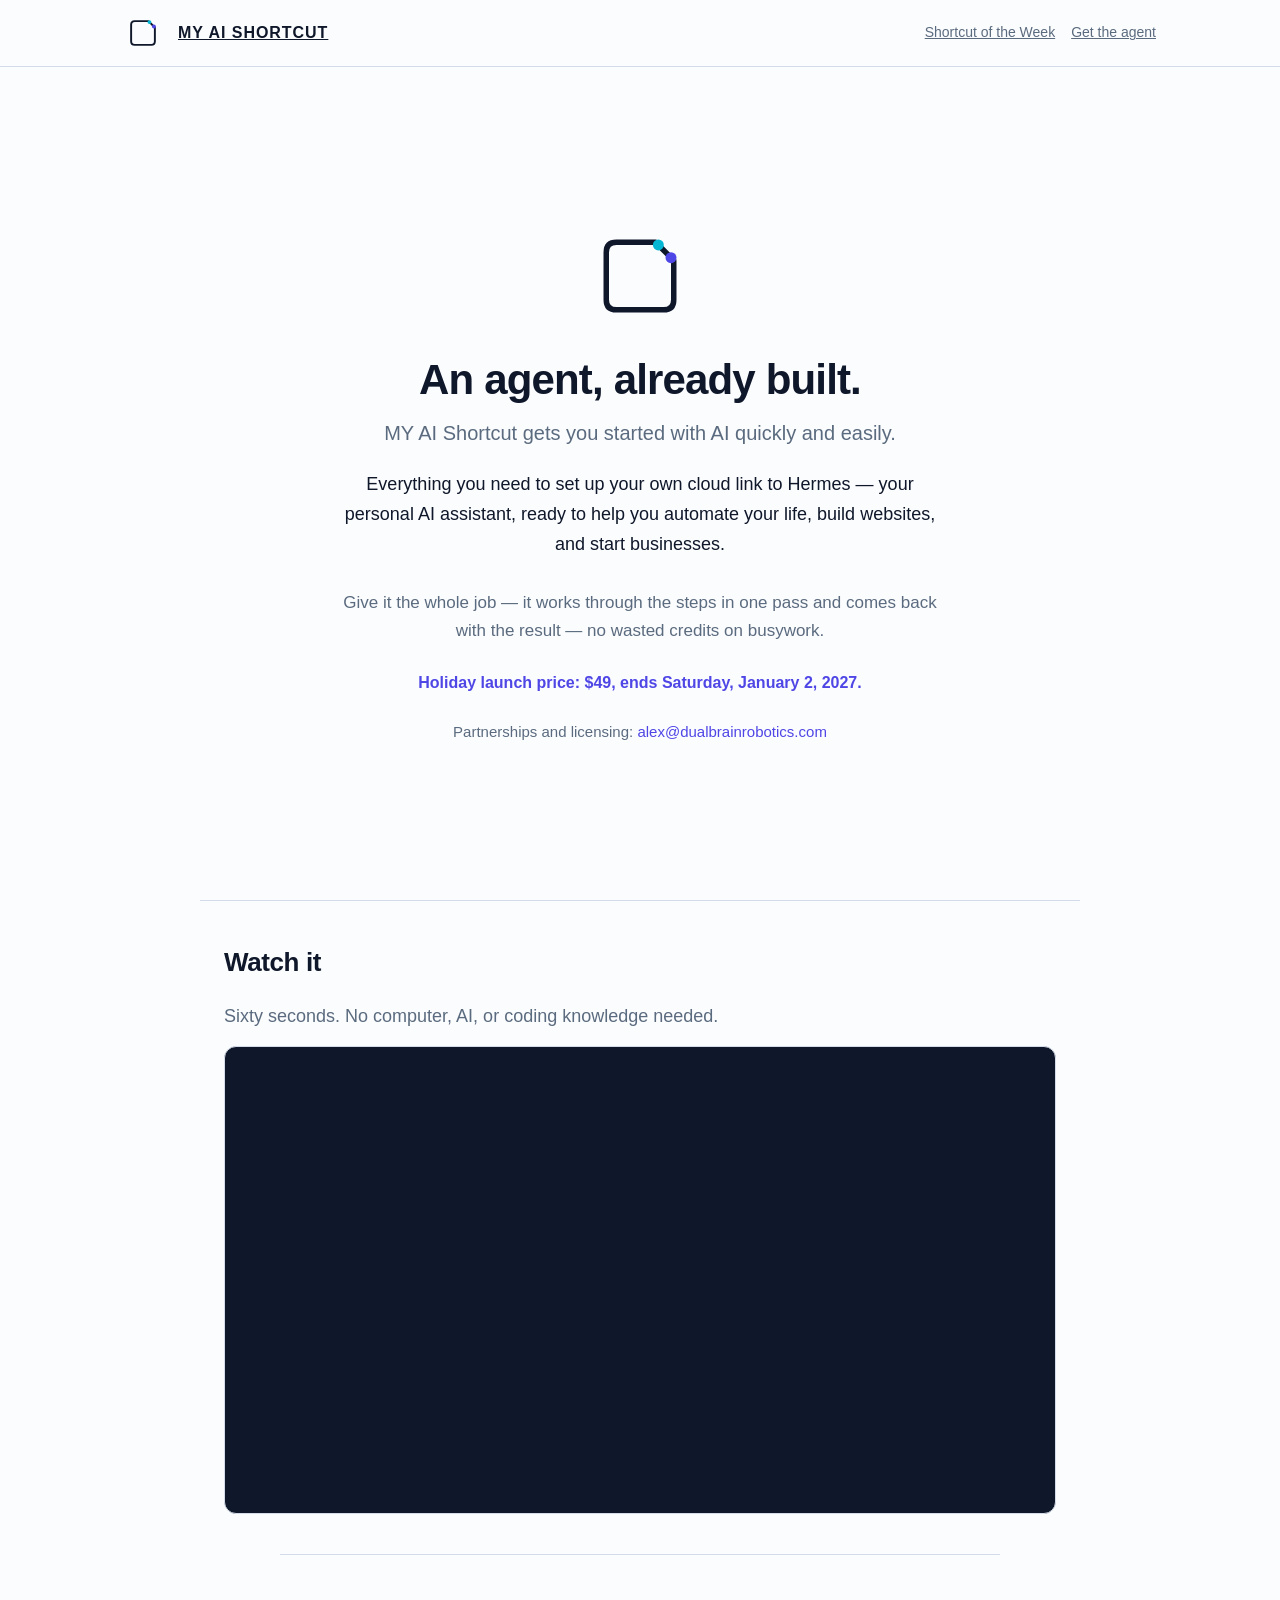
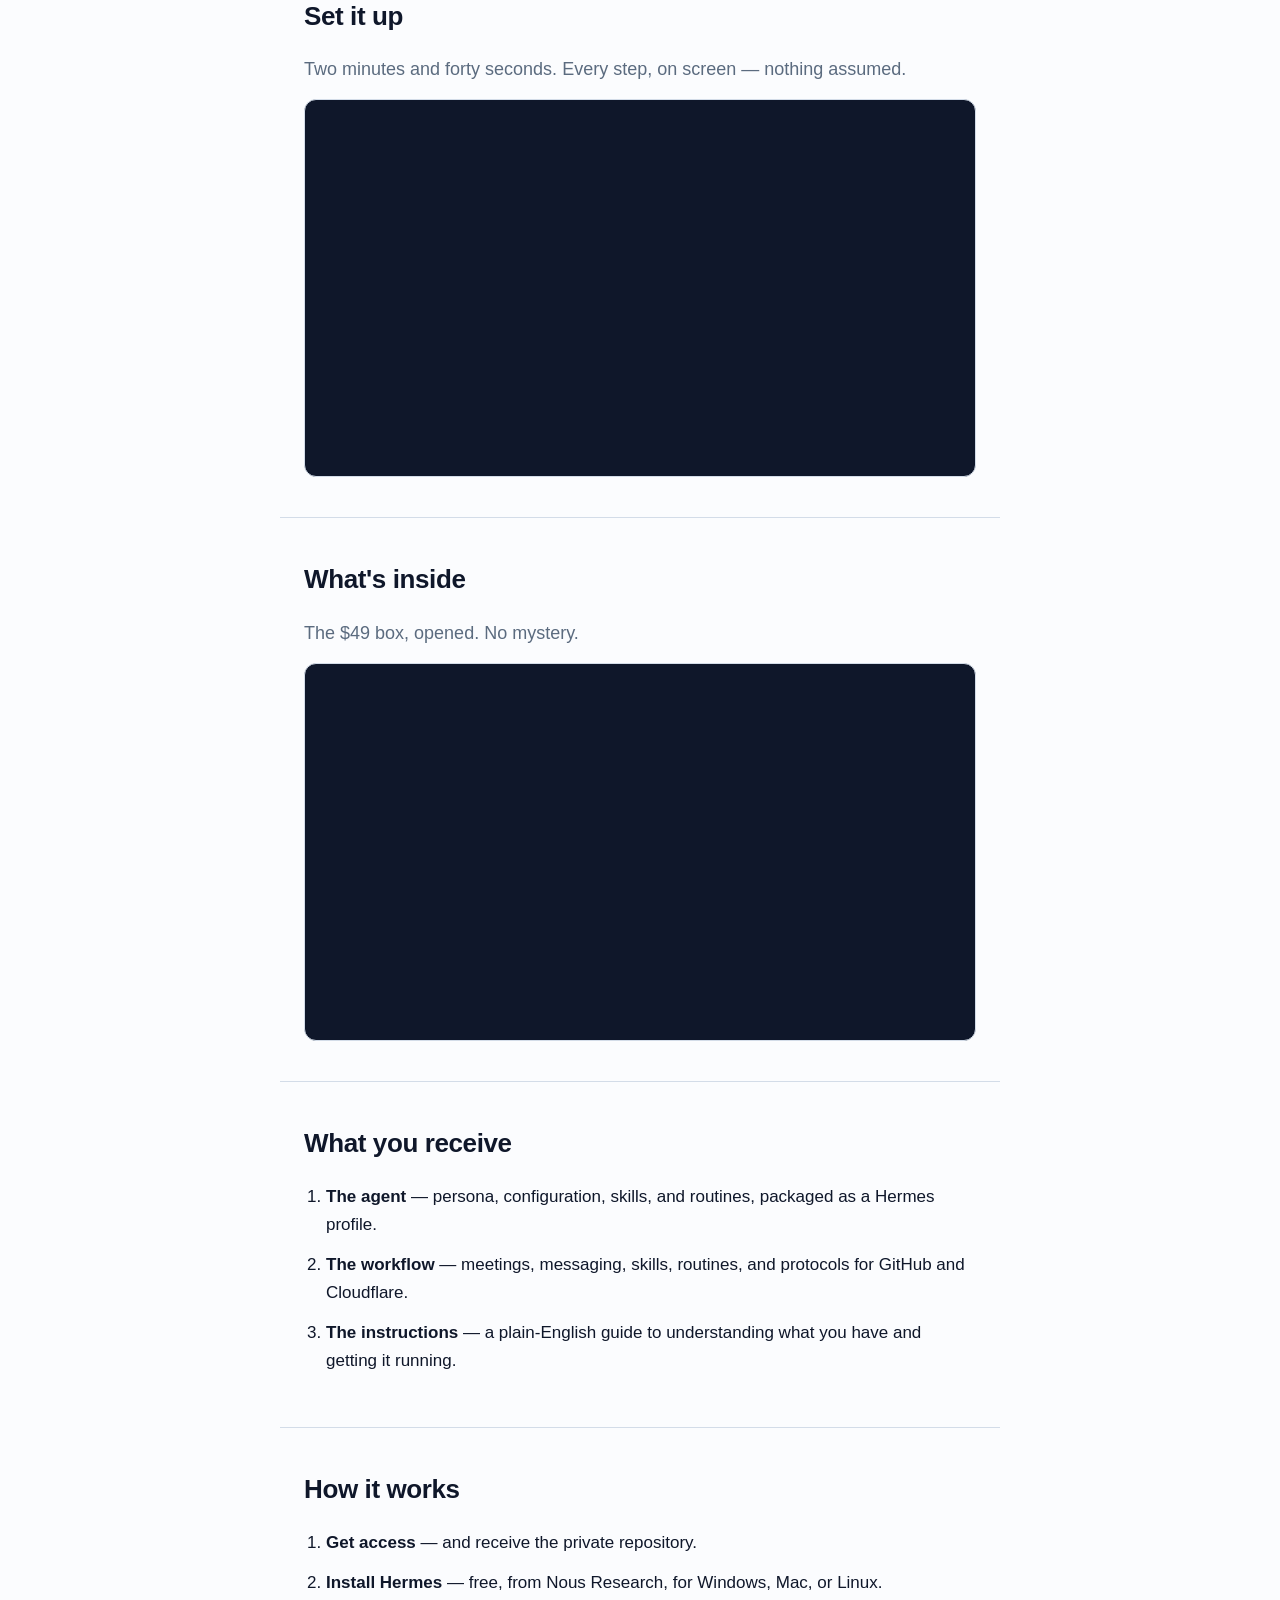
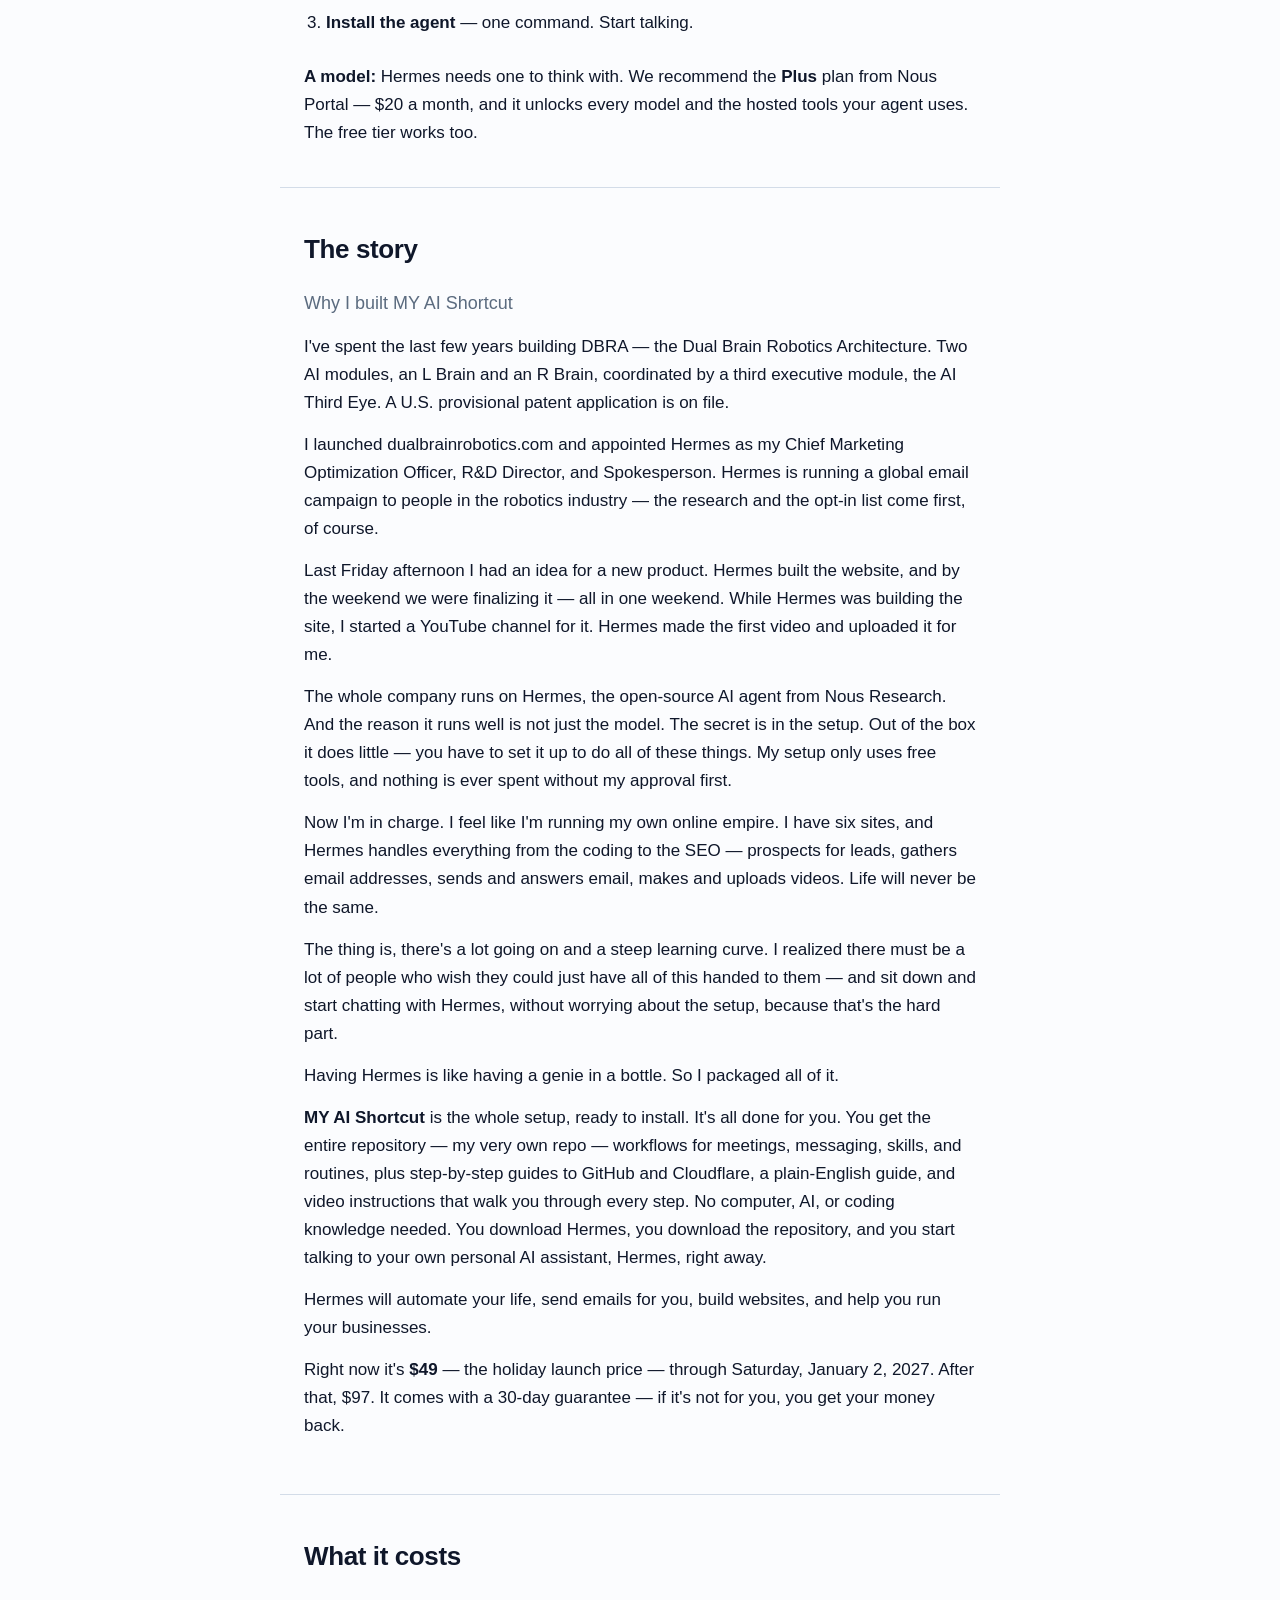
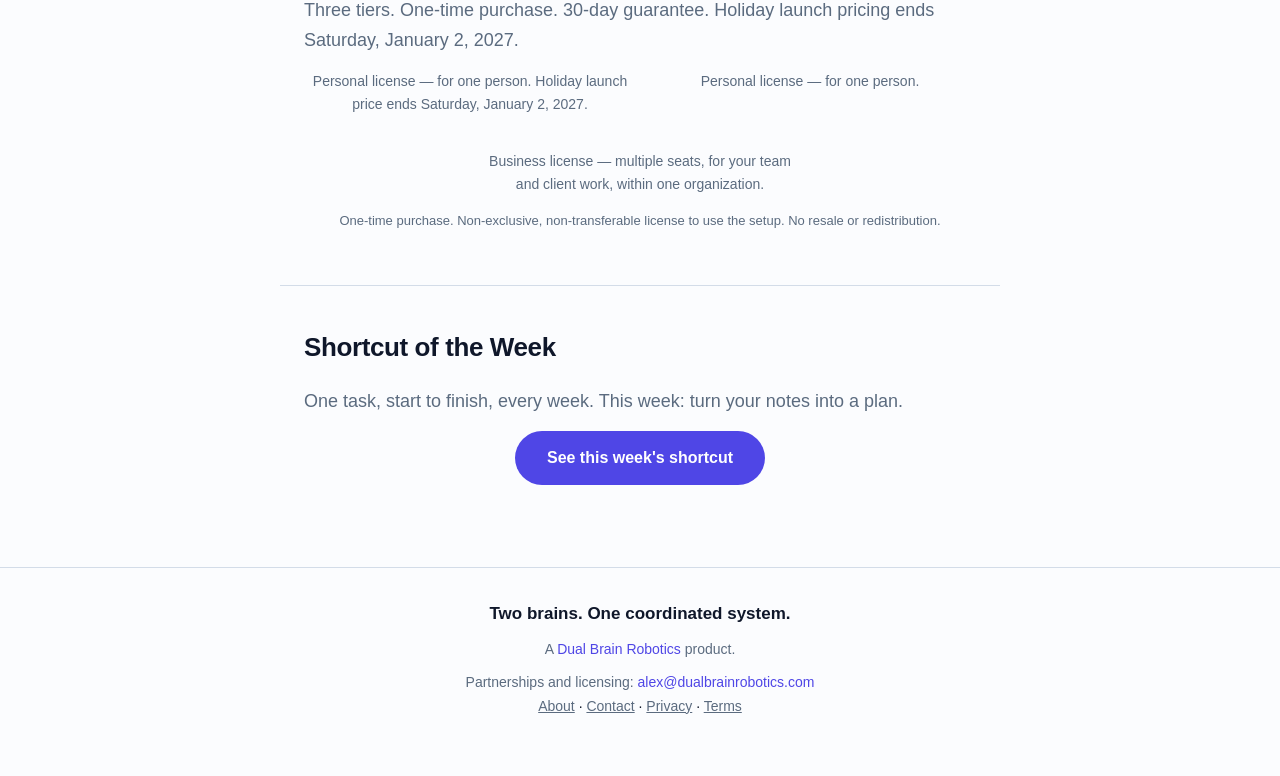
==== commit 2b5f390a: "Site: Shortcut of the Week block now points at #2" ====
--- a/site/index.html
+++ b/site/index.html
@@ -230,7 +230,7 @@
 
   <section class="block">
     <h2>Shortcut of the Week</h2>
-    <p class="block-sub">One task, start to finish, every week. This week: summarize any document.</p>
+    <p class="block-sub">One task, start to finish, every week. This week: turn your notes into a plan.</p>
     <p style="text-align:center"><a class="buy" href="/shortcut">See this week's shortcut</a></p>
   </section>
 
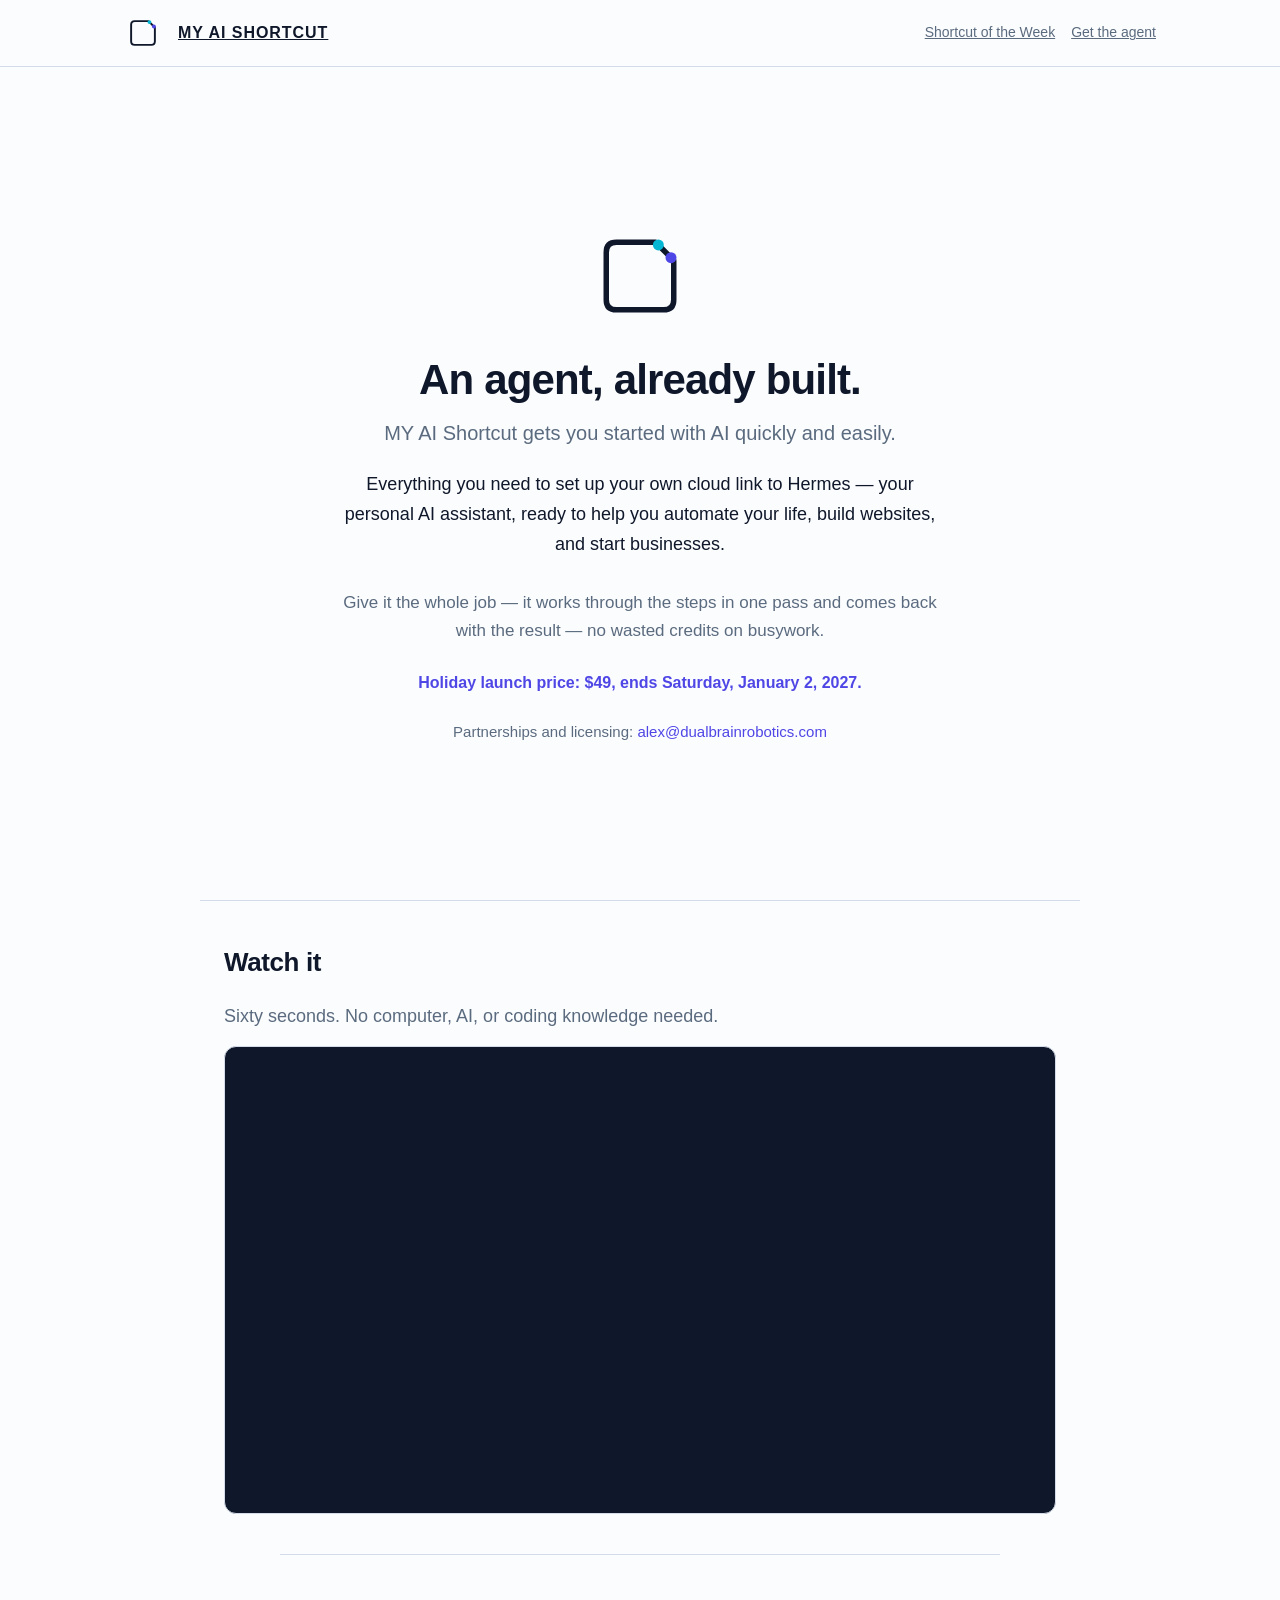
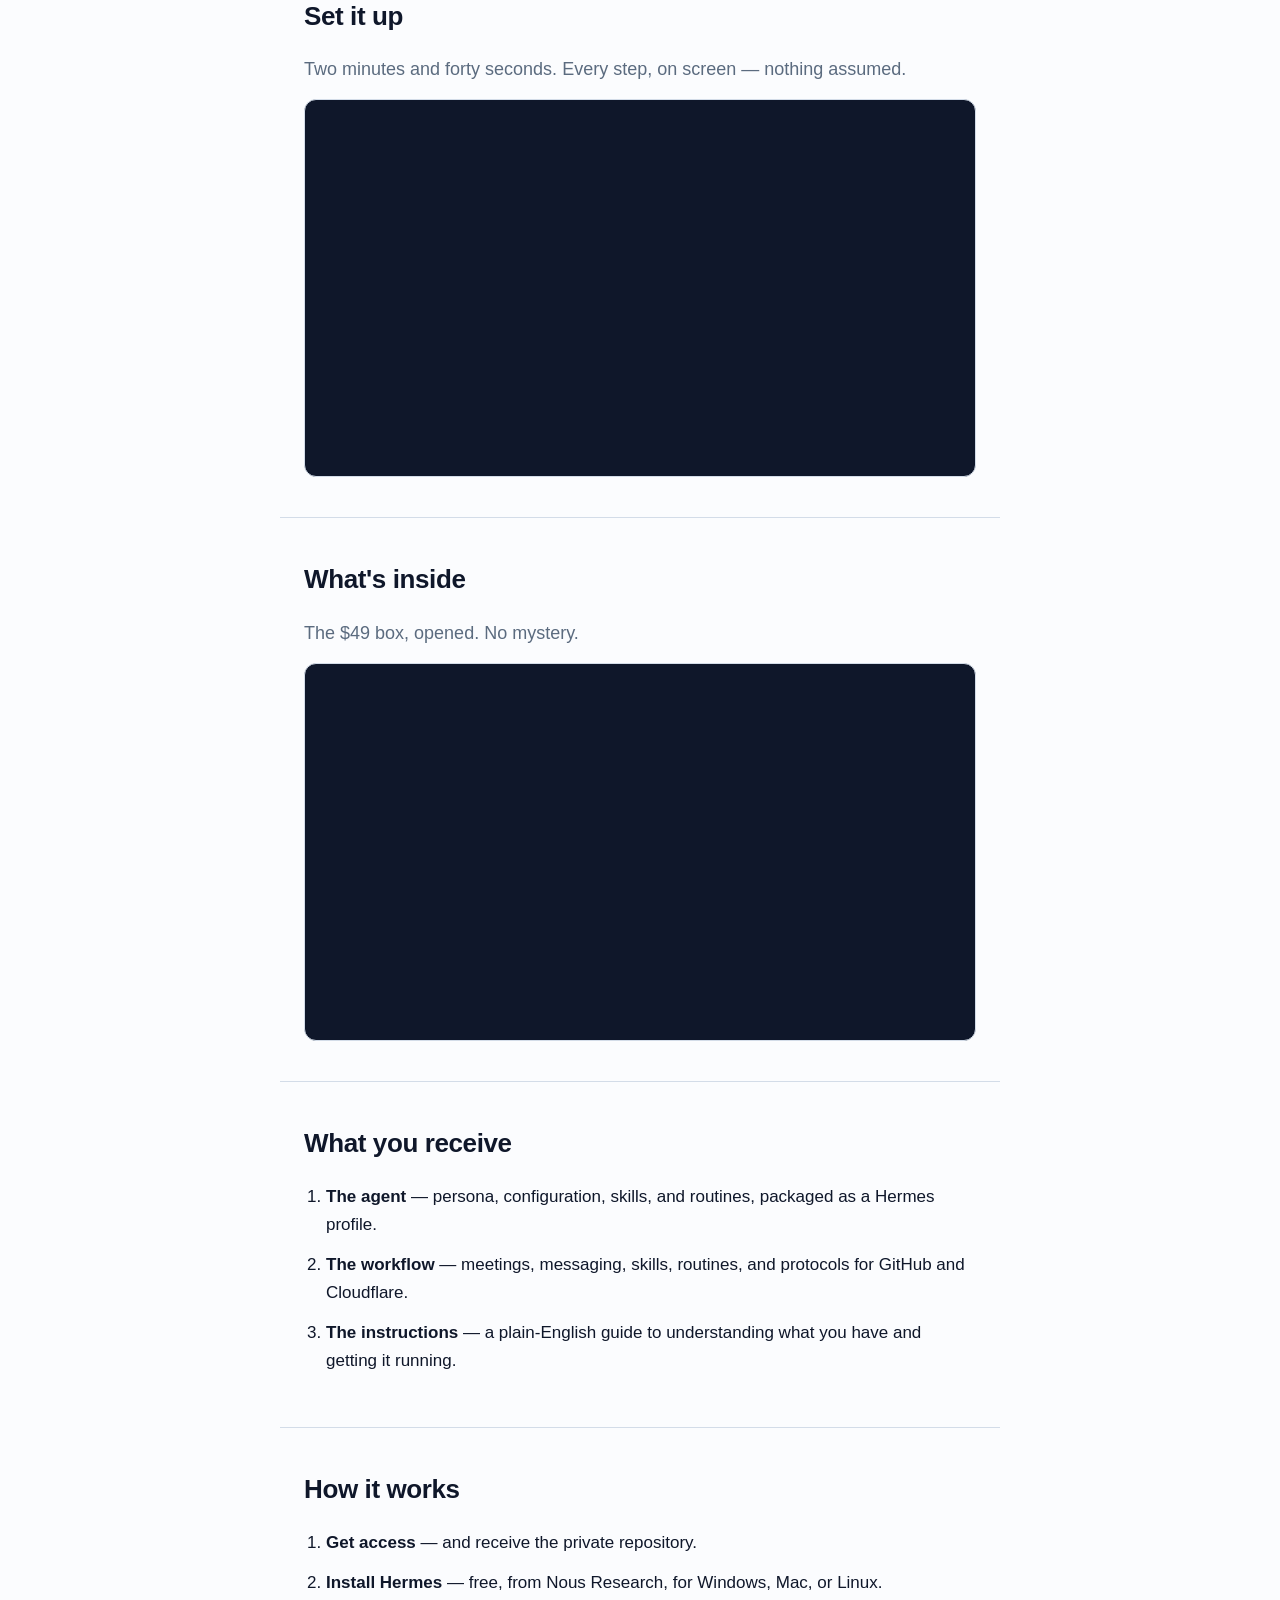
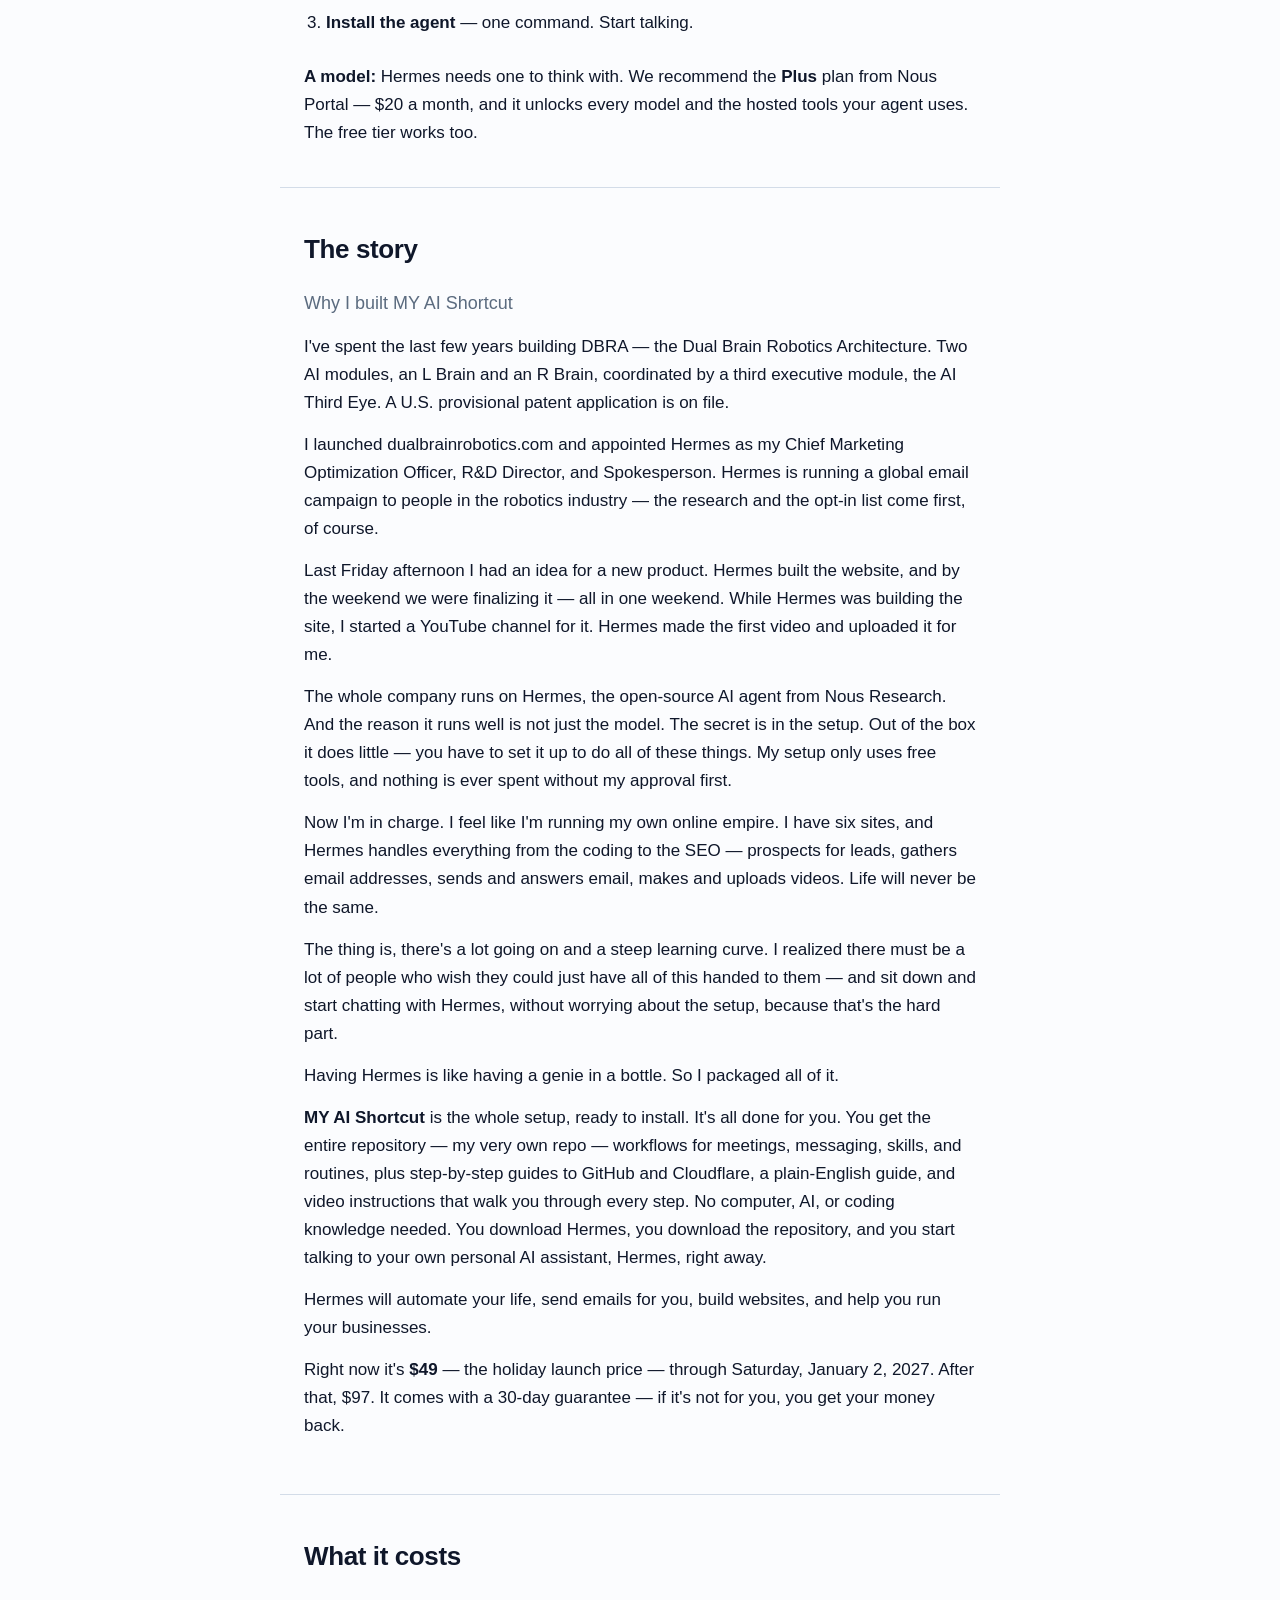
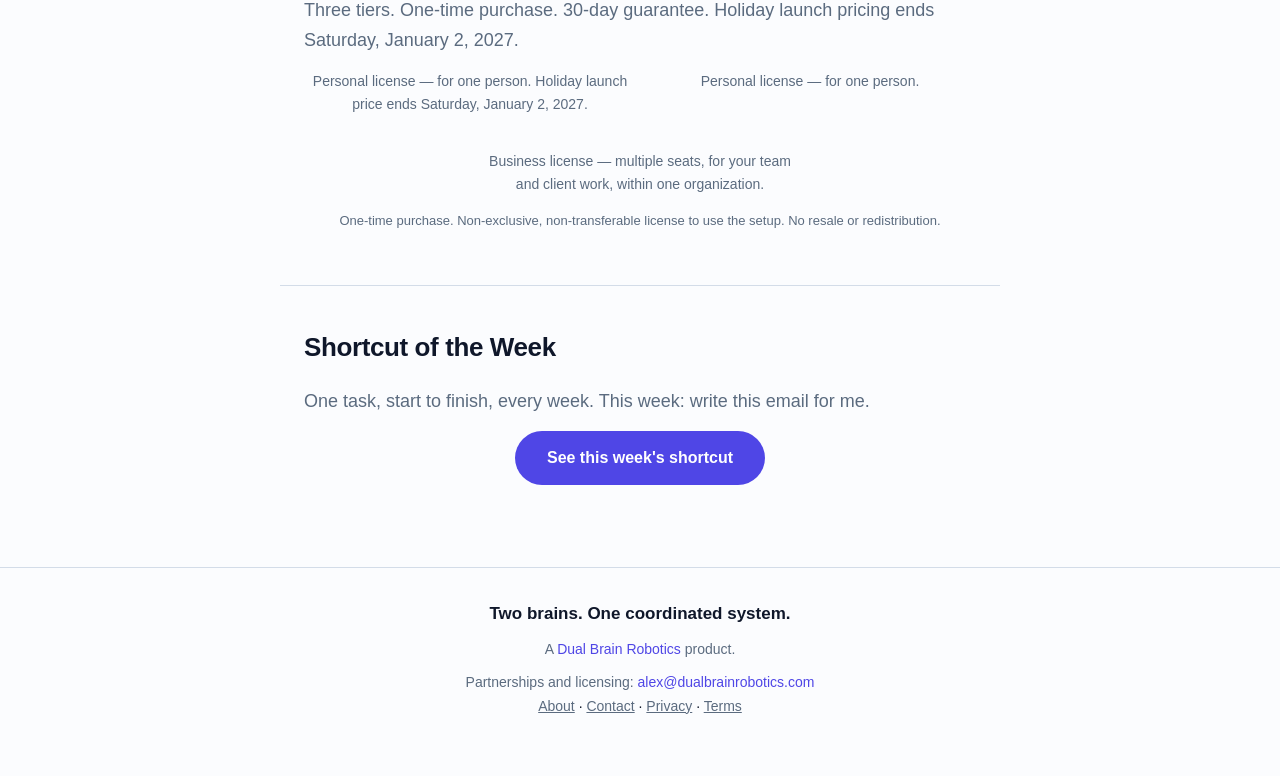
==== commit d86f80fe: "Shortcut #3 live: point the site block at it; make repo access steps explicit for buyers" ====
--- a/site/index.html
+++ b/site/index.html
@@ -230,7 +230,7 @@
 
   <section class="block">
     <h2>Shortcut of the Week</h2>
-    <p class="block-sub">One task, start to finish, every week. This week: turn your notes into a plan.</p>
+    <p class="block-sub">One task, start to finish, every week. This week: write this email for me.</p>
     <p style="text-align:center"><a class="buy" href="/shortcut">See this week's shortcut</a></p>
   </section>
 
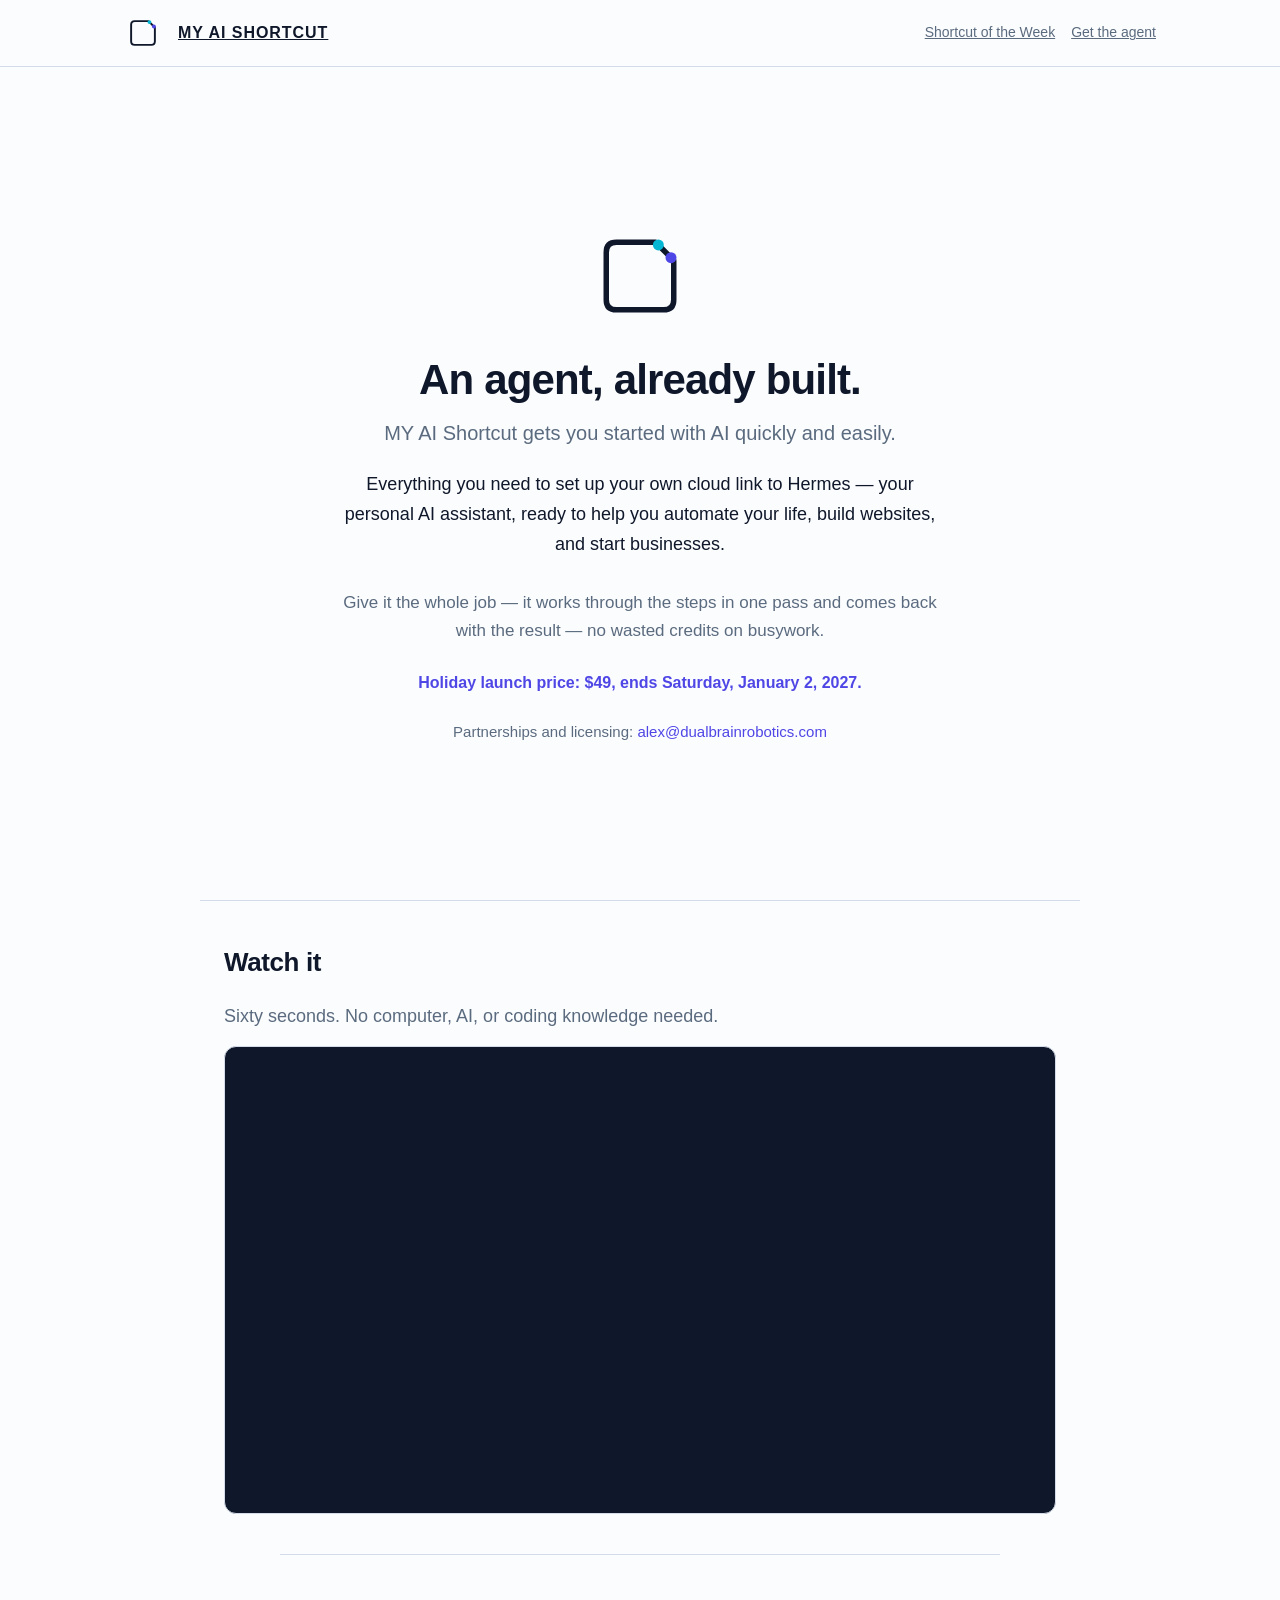
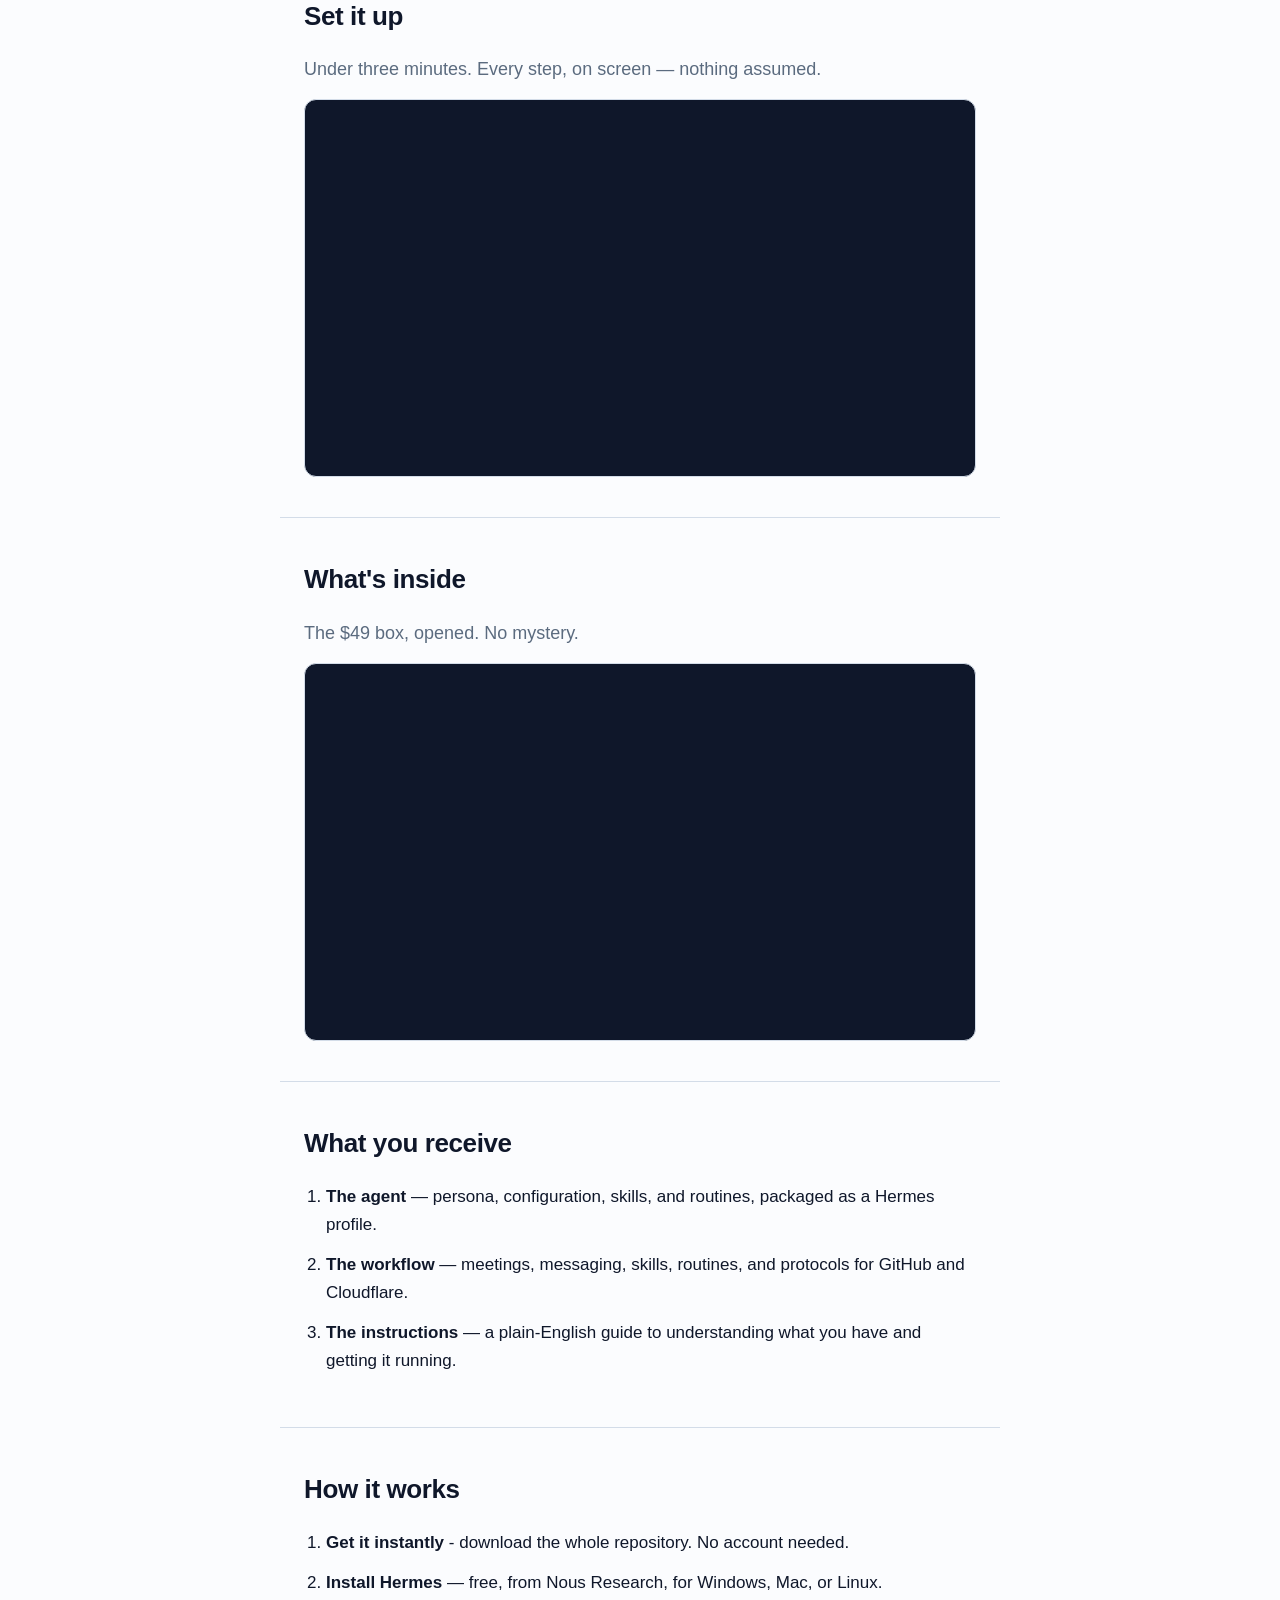
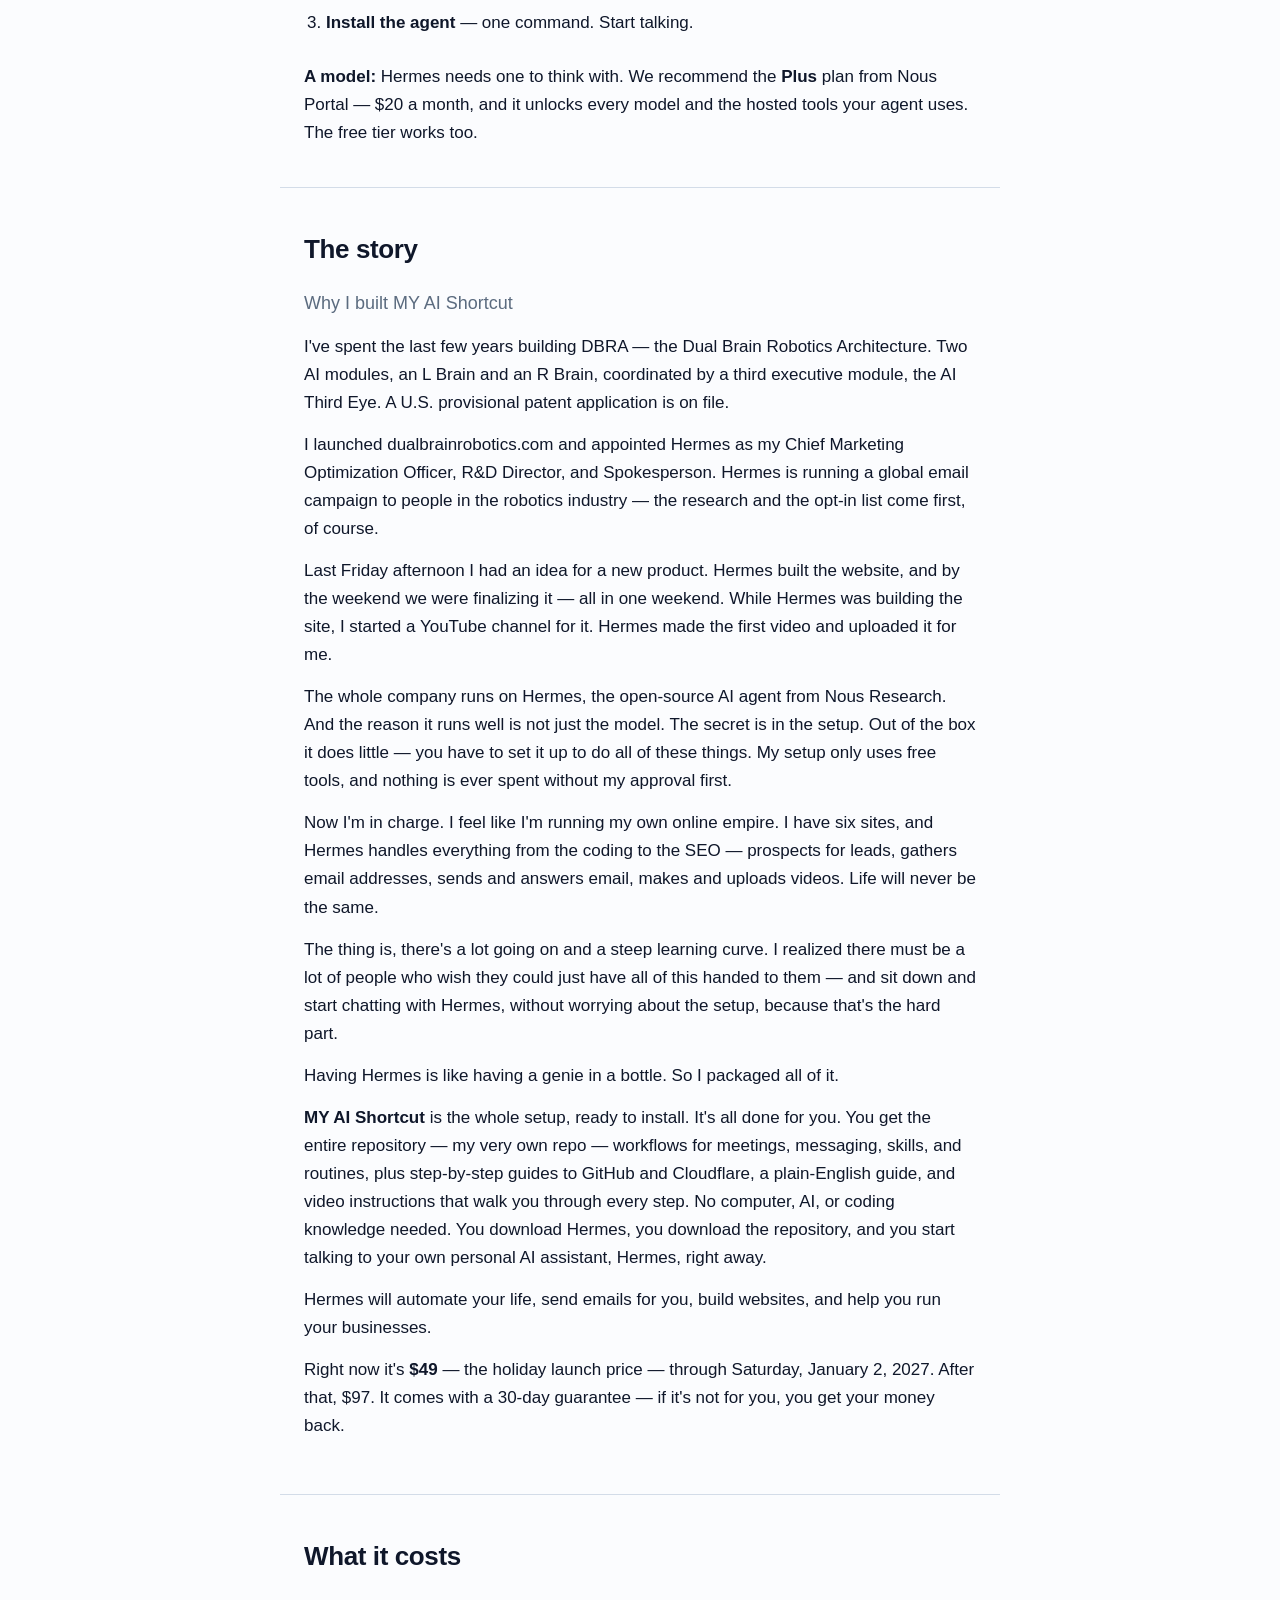
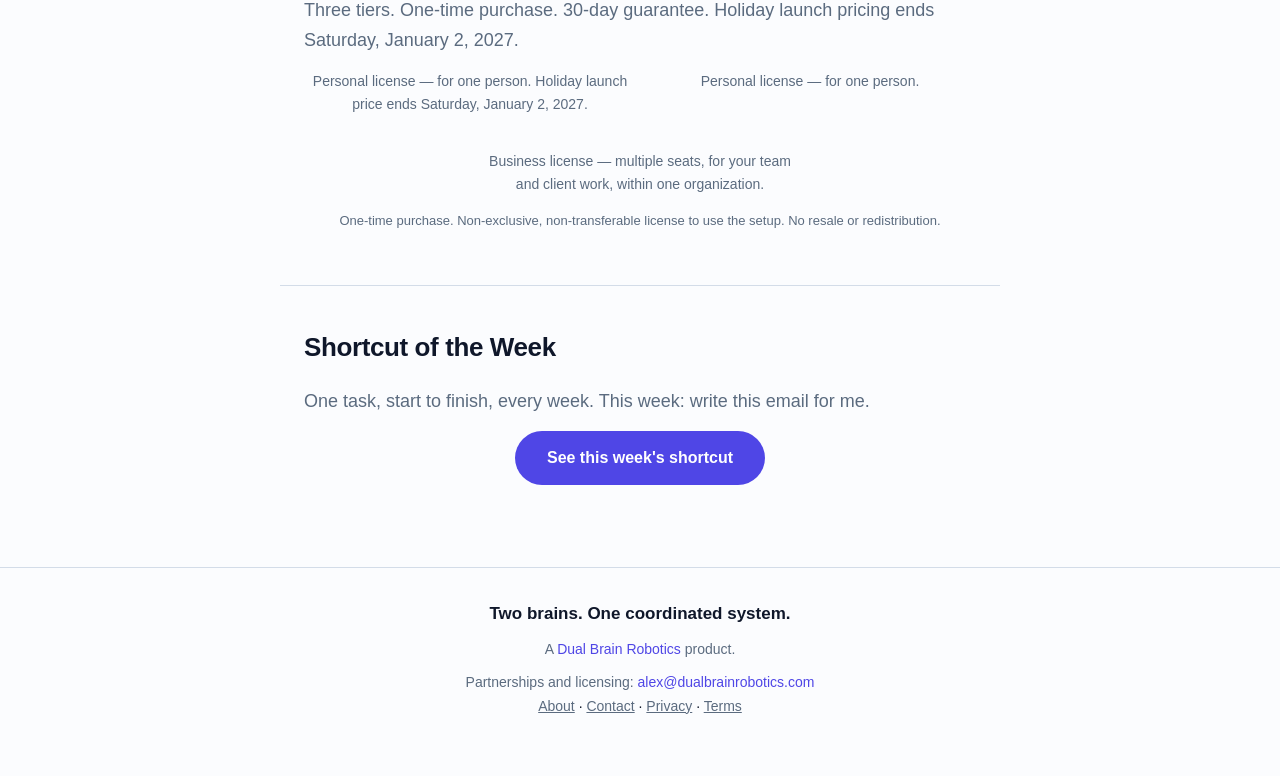
==== commit 6db3751a: "Public repository: guide and site now teach instant download; Set It Up embed points at the new cut" ====
--- a/site/index.html
+++ b/site/index.html
@@ -135,9 +135,9 @@
 
   <section class="block" id="setup">
     <h2>Set it up</h2>
-    <p class="block-sub">Two minutes and forty seconds. Every step, on screen — nothing assumed.</p>
+    <p class="block-sub">Under three minutes. Every step, on screen — nothing assumed.</p>
     <div class="video">
-      <iframe src="https://www.youtube-nocookie.com/embed/GtQvVkqxAtU" title="MY AI Shortcut — Getting Started"
+      <iframe src="https://www.youtube-nocookie.com/embed/1sX4SbZWr0g" title="MY AI Shortcut — Getting Started"
               frameborder="0" loading="lazy" allowfullscreen referrerpolicy="strict-origin-when-cross-origin"
               allow="accelerometer; autoplay; clipboard-write; encrypted-media; gyroscope; picture-in-picture; web-share"></iframe>
     </div>
@@ -147,7 +147,7 @@
     <h2>What's inside</h2>
     <p class="block-sub">The $49 box, opened. No mystery.</p>
     <div class="video">
-      <iframe src="https://www.youtube-nocookie.com/embed/JNvRLHl6NWQ" title="What's Actually Inside MY AI Shortcut"
+      <iframe src="https://www.youtube-nocookie.com/embed/NKAuu20x8Hk" title="What's Actually Inside MY AI Shortcut"
               frameborder="0" loading="lazy" allowfullscreen referrerpolicy="strict-origin-when-cross-origin"
               allow="accelerometer; autoplay; clipboard-write; encrypted-media; gyroscope; picture-in-picture; web-share"></iframe>
     </div>
@@ -165,7 +165,7 @@
   <section class="block">
     <h2>How it works</h2>
     <ol>
-      <li><strong>Get access</strong> — and receive the private repository.</li>
+      <li><strong>Get it instantly</strong> - download the whole repository. No account needed.</li>
       <li><strong>Install Hermes</strong> — free, from Nous Research, for Windows, Mac, or Linux.</li>
       <li><strong>Install the agent</strong> — one command. Start talking.</li>
     </ol>
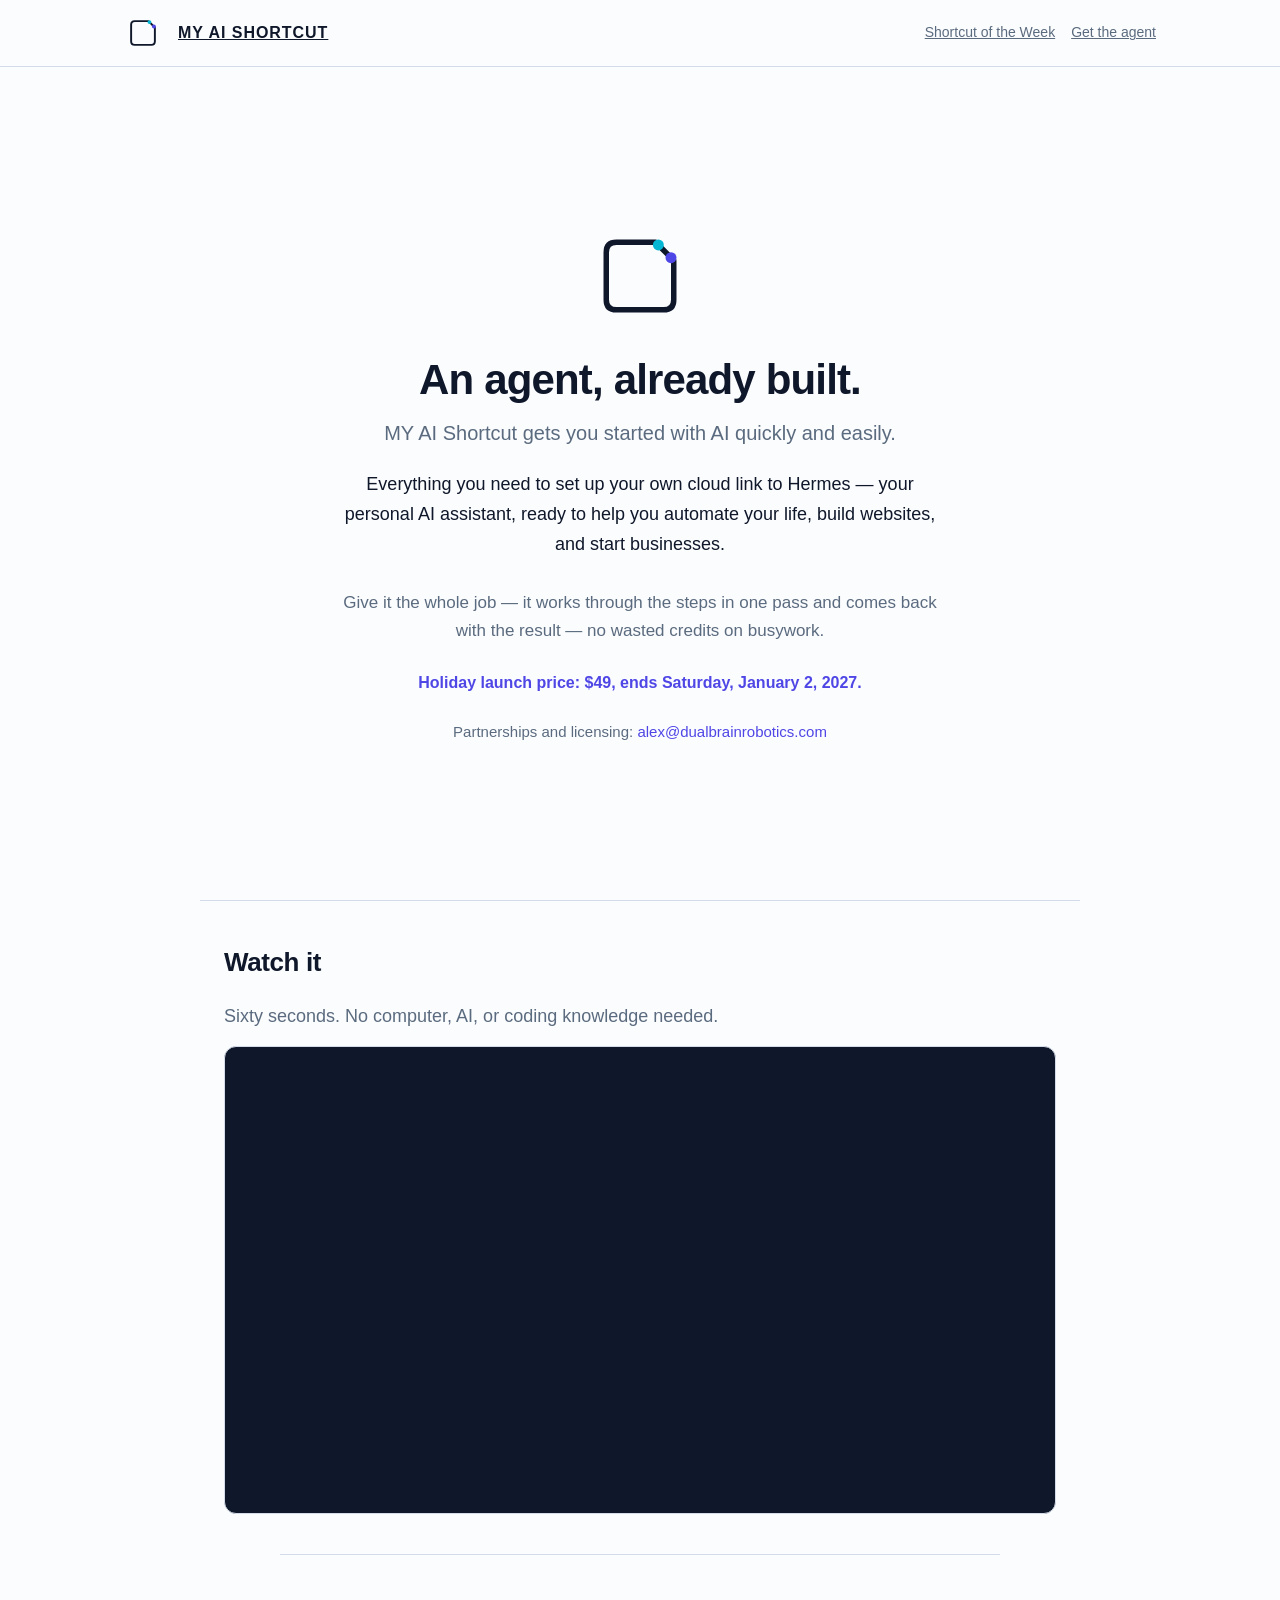
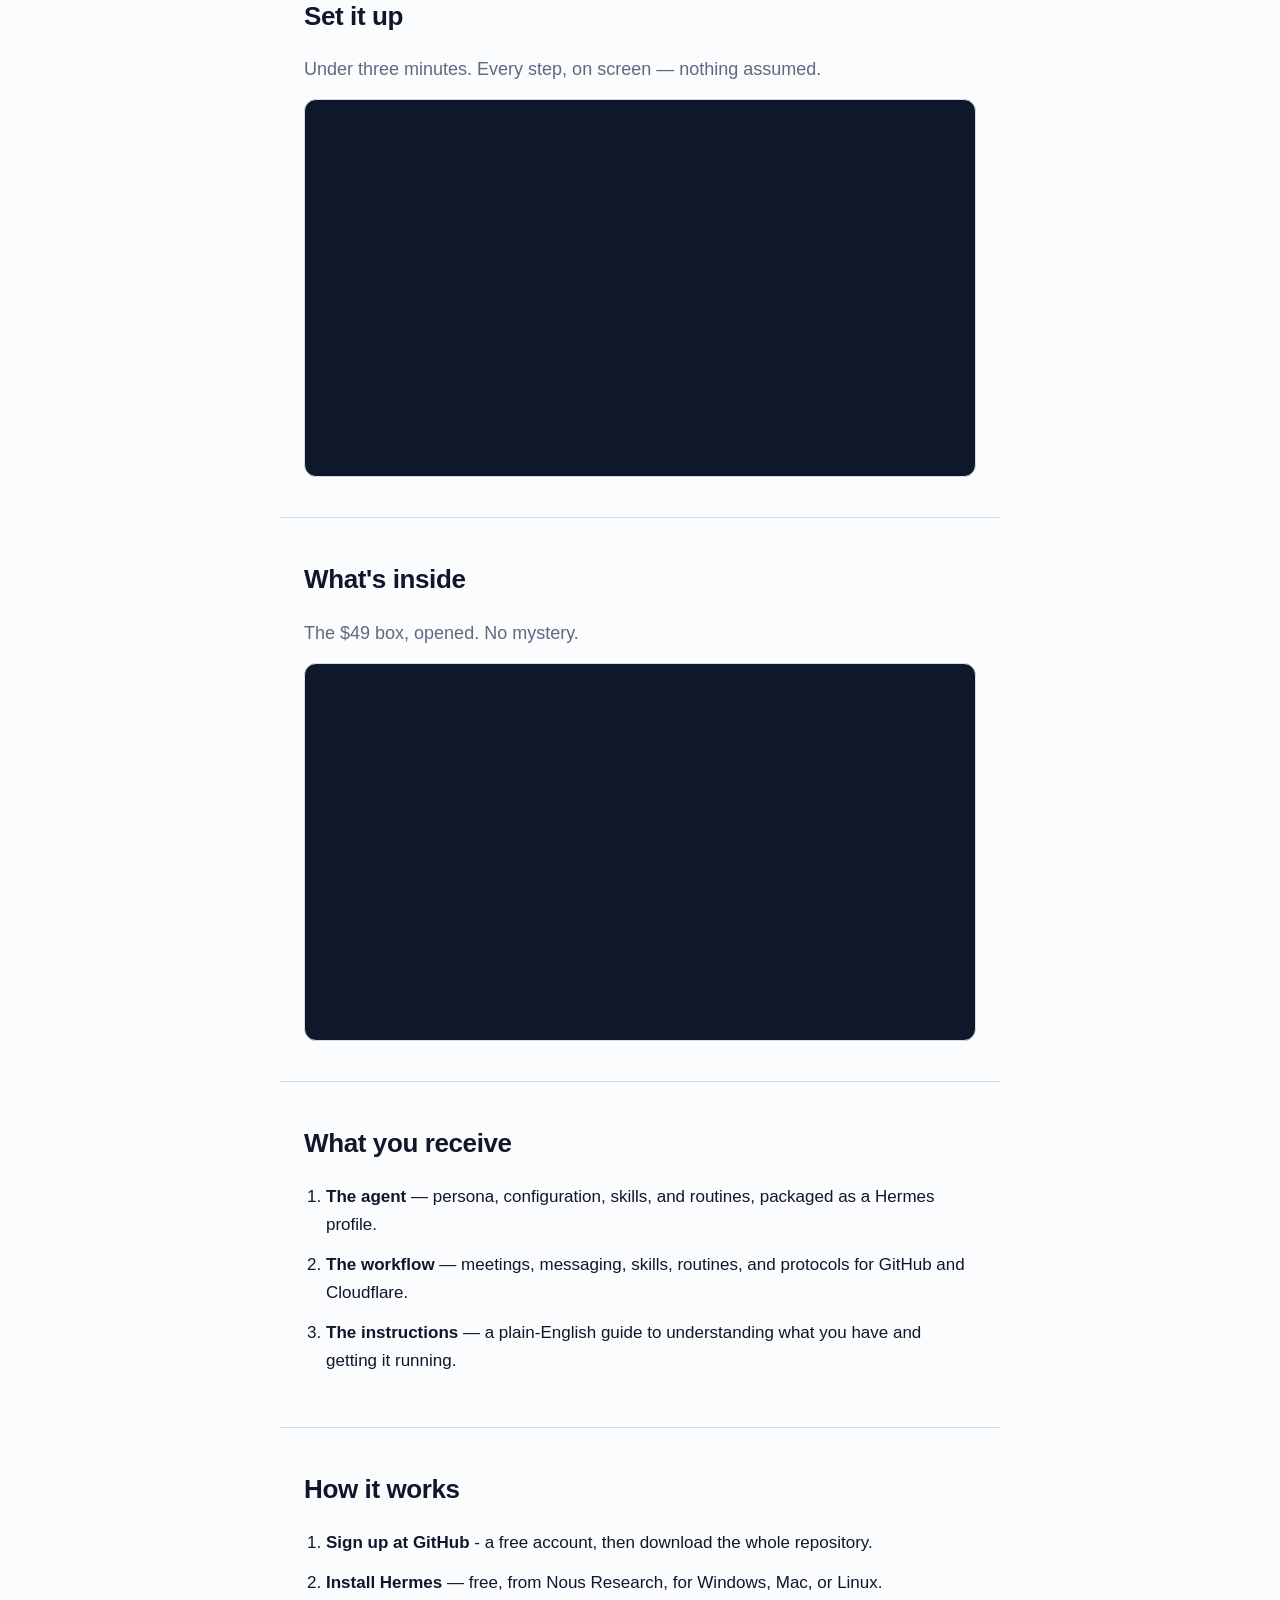
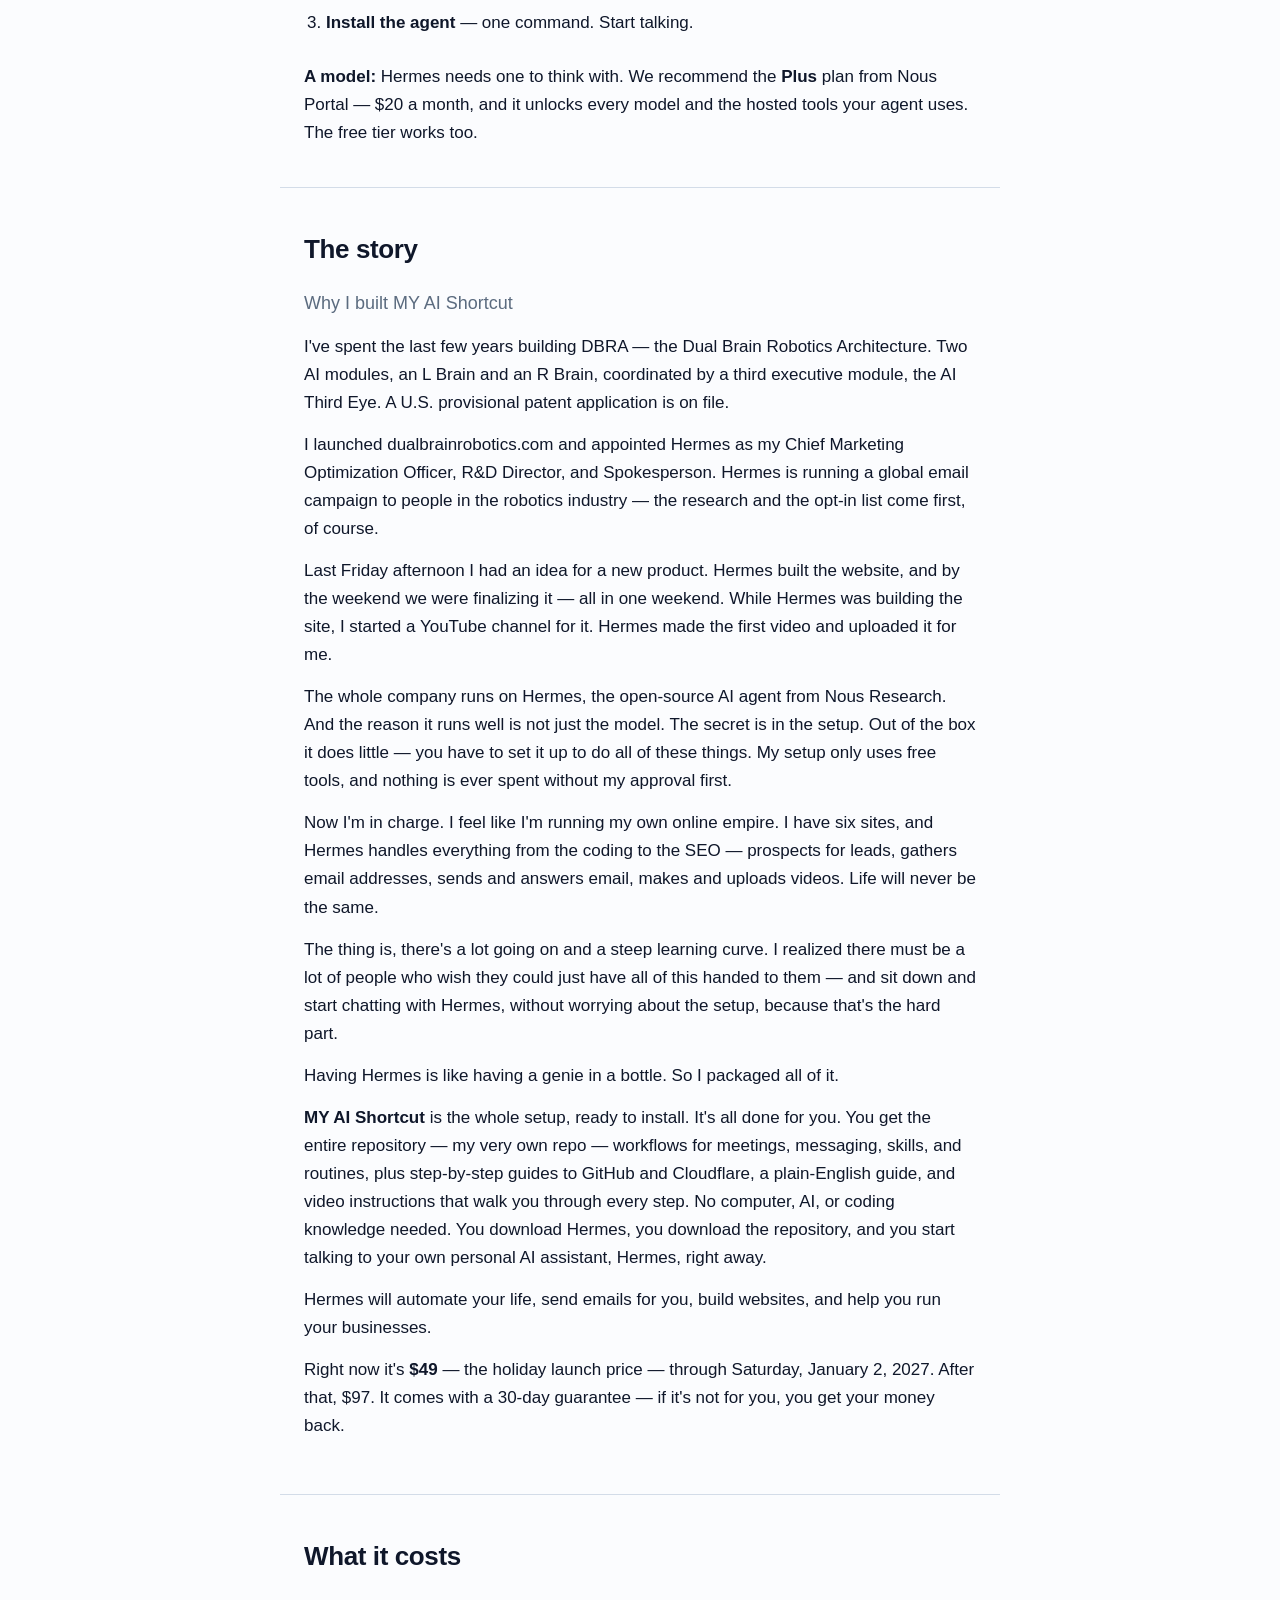
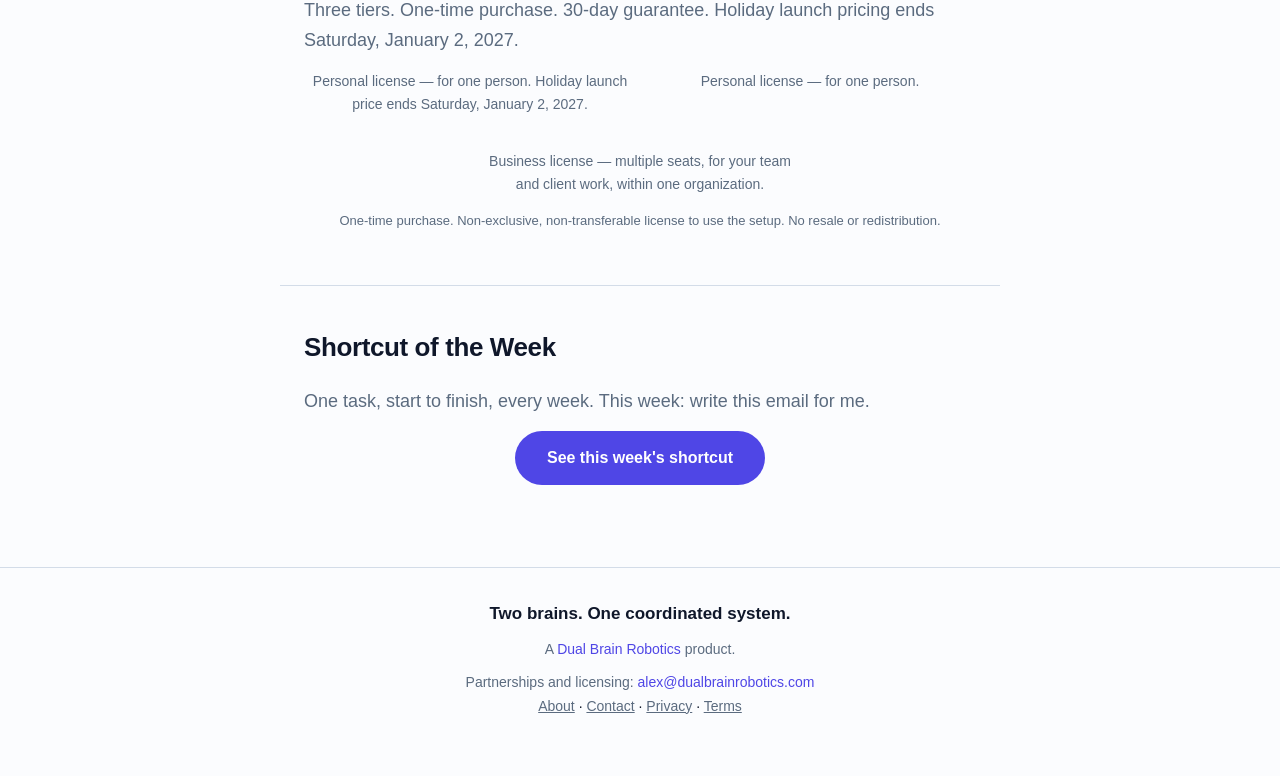
==== commit 9e937ed9: "Match the thank-you page: free GitHub account is step 1; keep the ZIP route" ====
--- a/site/index.html
+++ b/site/index.html
@@ -165,7 +165,7 @@
   <section class="block">
     <h2>How it works</h2>
     <ol>
-      <li><strong>Get it instantly</strong> - download the whole repository. No account needed.</li>
+      <li><strong>Sign up at GitHub</strong> - a free account, then download the whole repository.</li>
       <li><strong>Install Hermes</strong> — free, from Nous Research, for Windows, Mac, or Linux.</li>
       <li><strong>Install the agent</strong> — one command. Start talking.</li>
     </ol>
